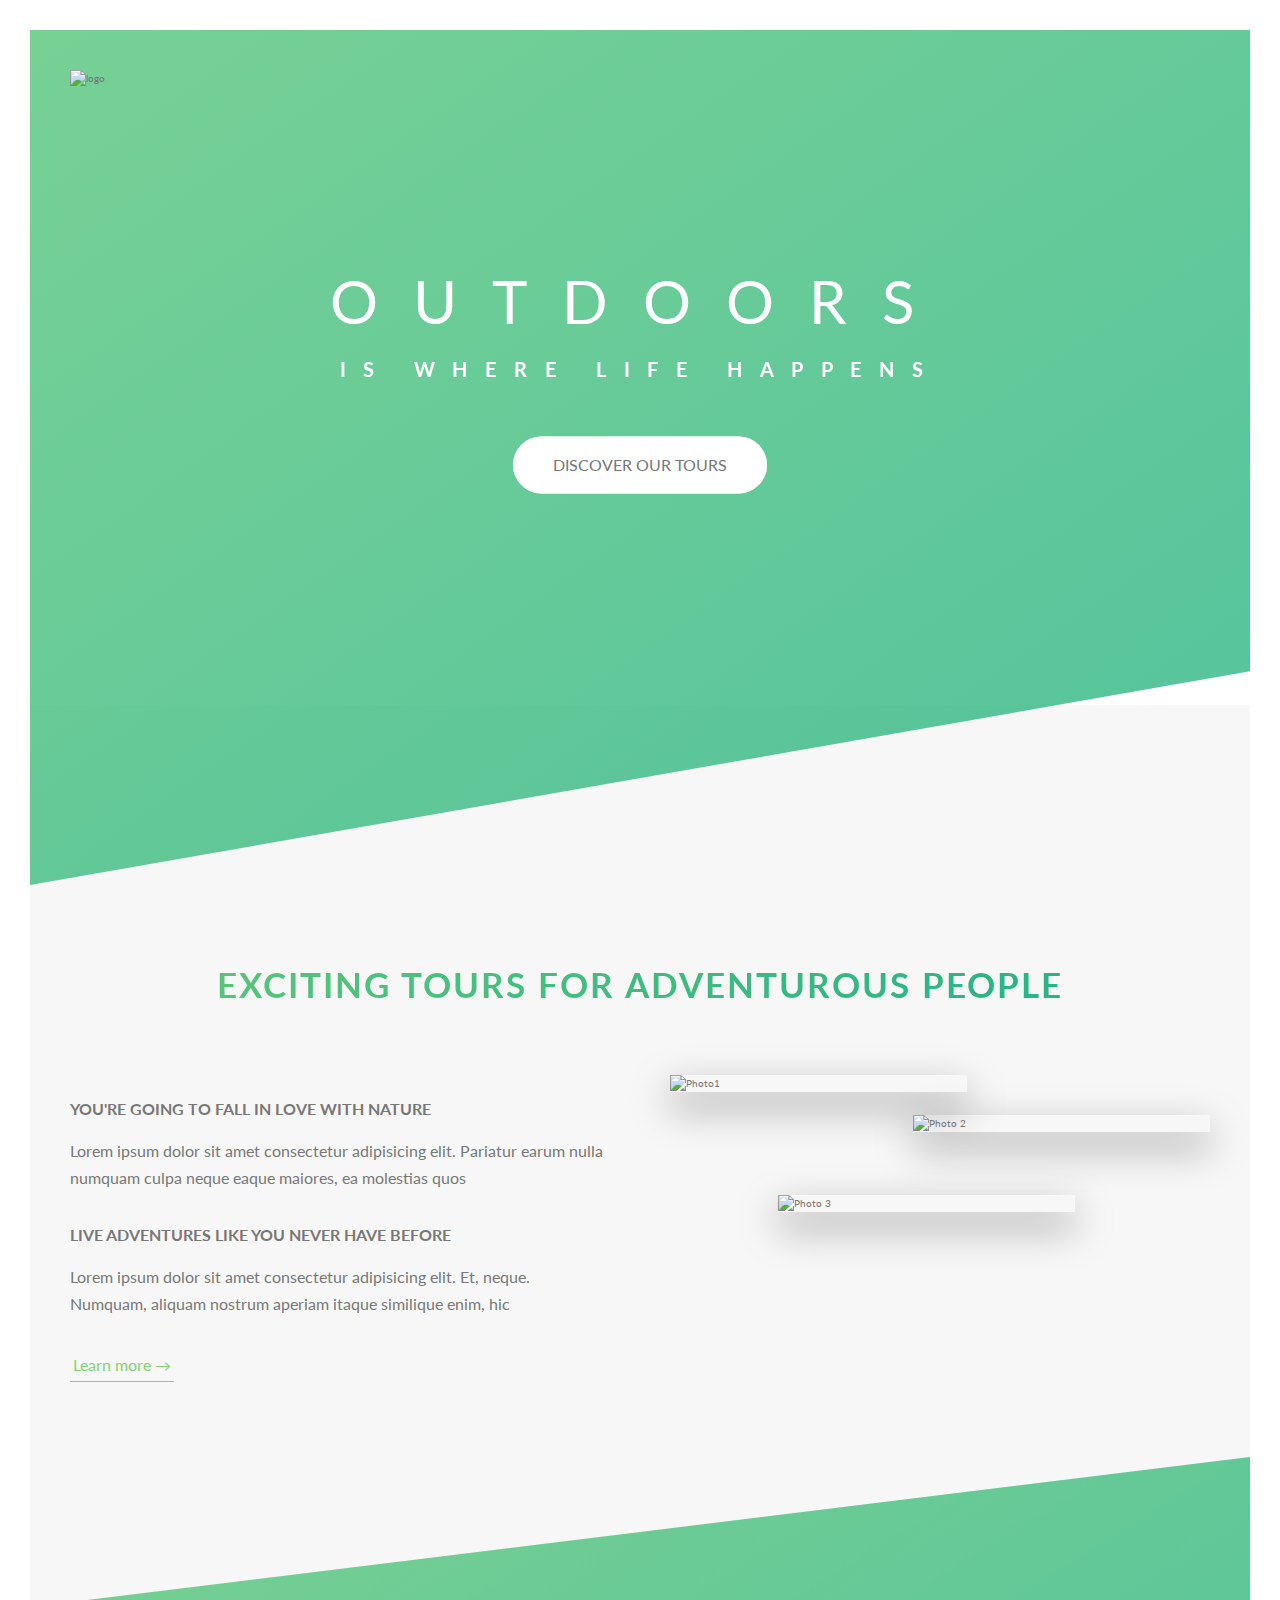
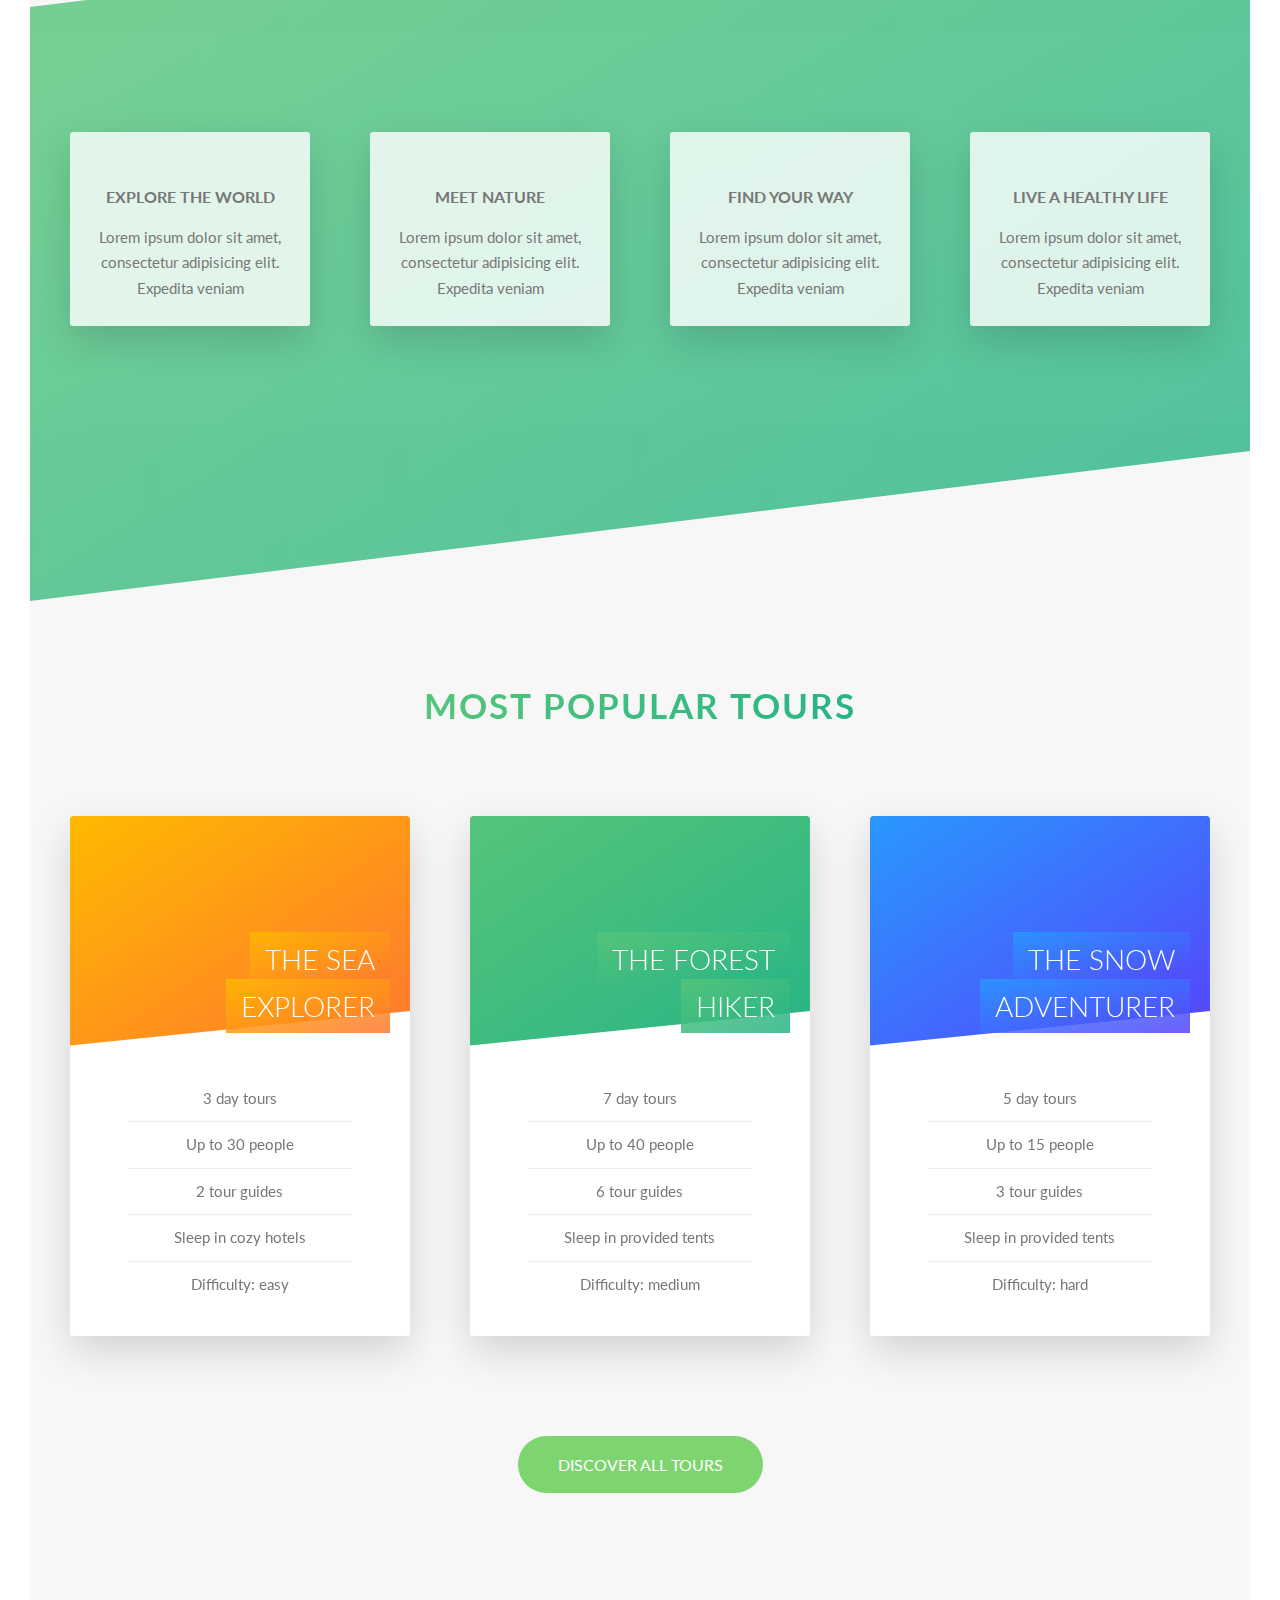
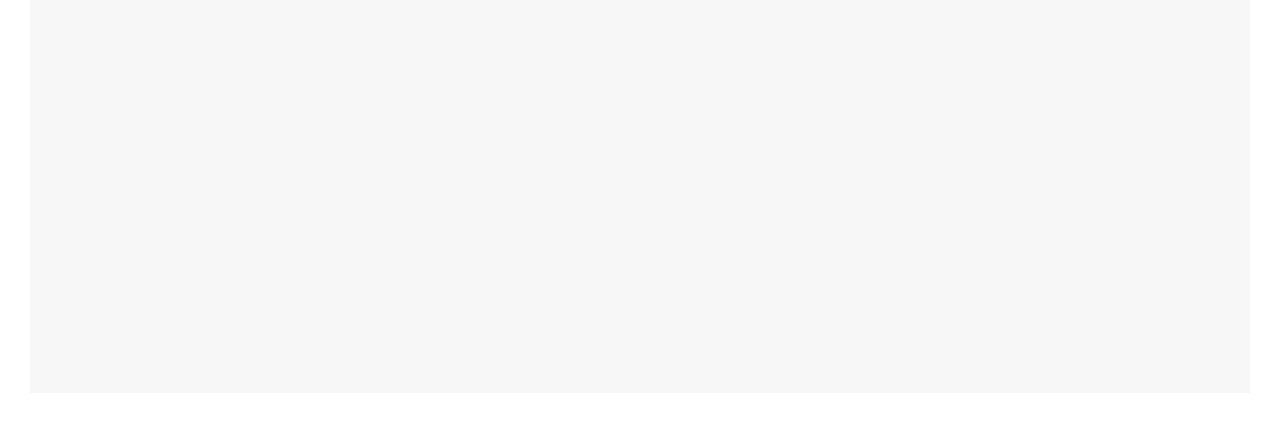
==== index.html @ 170e20d1 "more codes" ====
<!DOCTYPE html>
<html lang="en">

  <head>
    <meta charset="UTF-8" />
    <meta name="viewport" content="width=device-width, initial-scale=1.0" />

    <link href="https://fonts.googleapis.com/css?family=Lato:100,300,400,700,900" rel="stylesheet" />

    <link rel="stylesheet" href="./assets/icon-font-styles.css">
    <link rel="stylesheet" href="./assets/sass/main.css" />
    <link rel="shortcut icon" type="image/png" href="img/favicon.png" />

    <title>Natours | Exciting tours for adventurous people</title>
  </head>

  <body>
    <header class="header">
      <div class="header__logo-box">
        <img src="./assets/images/logo-white.png" alt="logo" class="header__logo" />
      </div>
      <div class="header__text-box">
        <h1 class="heading-primary">
          <span class="heading-primary--main">Outdoors</span>
          <span class="heading-primary--sub">is Where Life happens</span>
        </h1>

        <a href="#" class="btn btn--white btn--animated">Discover our tours</a>
      </div>
    </header>

    <main>
      <section class="section-about">
        <div class="u-center-text u-margin-bottom-big">
          <h2 class="heading-secondary">
            Exciting tours for adventurous people
          </h2>
        </div>

        <div class="row">
          <div class="col-1-of-2">
            <h3 class="heading-tertiary u-margin-bottom-small">
              You're going to fall in love with nature
            </h3>
            <p class="paragraph">
              Lorem ipsum dolor sit amet consectetur adipisicing elit. Pariatur
              earum nulla numquam culpa neque eaque maiores, ea molestias quos
            </p>
            <h3 class="heading-tertiary u-margin-bottom-small">
              Live adventures like you never have before
            </h3>
            <p class="paragraph">
              Lorem ipsum dolor sit amet consectetur adipisicing elit. Et,
              neque. Numquam, aliquam nostrum aperiam itaque similique enim, hic
            </p>

            <a href="#" class="btn-text">Learn more &rarr;</a>
          </div>
          <div class="col-1-of-2">
            <div class="composition">
              <img src="./assets/images/nat-1.jpg" alt="Photo1" class="composition__photo composition__photo--p1" /><img
                src="./assets/images/nat-2.jpg" alt="Photo 2" class="composition__photo composition__photo--p2" /><img
                src="./assets/images/nat-3.jpg" alt="Photo 3" class="composition__photo composition__photo--p3" />
            </div>
          </div>
        </div>
      </section>

      <section class="section-features">
        <div class="row">
          <div class="col-1-of-4">
            <div class="feature__box">
              <i class="feature__box--icon icon-basic-world"></i>
              <h3 class="heading-tertiary u-margin-bottom-small">Explore the world</h3>
              <p class="feature__box--text">Lorem ipsum dolor sit amet, consectetur adipisicing elit. Expedita veniam
              </p>
            </div>
          </div>

          <div class="col-1-of-4">
            <div class="feature__box">
              <i class="feature__box--icon icon-basic-compass"></i>
              <h3 class="heading-tertiary u-margin-bottom-small">Meet Nature</h3>
              <p class="feature__box--text">Lorem ipsum dolor sit amet, consectetur adipisicing elit. Expedita veniam
              </p>
            </div>
          </div>

          <div class="col-1-of-4">
            <div class="feature__box">
              <i class="feature__box--icon icon-basic-map"></i>
              <h3 class="heading-tertiary u-margin-bottom-small">Find your way</h3>
              <p class="feature__box--text">Lorem ipsum dolor sit amet, consectetur adipisicing elit. Expedita veniam
              </p>
            </div>
          </div>

          <div class="col-1-of-4">
            <div class="feature__box">
              <i class="feature__box--icon icon-basic-heart"></i>
              <h3 class="heading-tertiary u-margin-bottom-small">Live a healthy Life</h3>
              <p class="feature__box--text">Lorem ipsum dolor sit amet, consectetur adipisicing elit. Expedita veniam
              </p>
            </div>
          </div>
        </div>
      </section>

      <section class="section-tours">
        <div class="u-center-text u-margin-bottom-big">
          <h2 class="heading-secondary">
            Most popular tours
          </h2>
        </div>

        <div class="row">
          <div class="col-1-of-3">
            <div class="card">
              <div class="card_side card_side--front">
                <div class="card__picture card__picture--1">
                  &nbsp;
                </div>
                <h4 class="card__heading">
                  <span class="card__heading-span card__heading-span--1">The sea Explorer</span>
                </h4>
                <div class="card__details">
                  <ul>
                    <li>3 day tours</li>
                    <li>Up to 30 people</li>
                    <li>2 tour guides</li>
                    <li>Sleep in cozy hotels</li>
                    <li>Difficulty: easy</li>
                  </ul>
                </div>
              </div>
              <div class="card_side card_side--back card_side--back-1">
                <div class="card__cta">
                  <div class="card__price-box">
                    <p class="card__price-only">Only</p>
                    <p class="card__price-value">$297</p>
                  </div>
                  <a href="#" class="btn btn--white">Book now!</a>
                </div>
              </div>
            </div>
          </div>
          <div class="col-1-of-3">
            <div class="card">
              <div class="card_side card_side--front">
                <div class="card__picture card__picture--2">
                  &nbsp;
                </div>
                <h4 class="card__heading">
                  <span class="card__heading-span card__heading-span--2">The forest hiker</span>
                </h4>
                <div class="card__details">
                  <ul>
                    <li>7 day tours</li>
                    <li>Up to 40 people</li>
                    <li>6 tour guides</li>
                    <li>Sleep in provided tents</li>
                    <li>Difficulty: medium</li>
                  </ul>
                </div>
              </div>
              <div class="card_side card_side--back card_side--back-2">
                <div class="card__cta">
                  <div class="card__price-box">
                    <p class="card__price-only">Only</p>
                    <p class="card__price-value">$497</p>
                  </div>
                  <a href="#" class="btn btn--white">Book now!</a>
                </div>
              </div>
            </div>
          </div>
          <div class="col-1-of-3">
            <div class="card">
              <div class="card_side card_side--front">
                <div class="card__picture card__picture--3">
                  &nbsp;
                </div>
                <h4 class="card__heading">
                  <span class="card__heading-span card__heading-span--3">The snow adventurer</span>
                </h4>
                <div class="card__details">
                  <ul>
                    <li>5 day tours</li>
                    <li>Up to 15 people</li>
                    <li>3 tour guides</li>
                    <li>Sleep in provided tents</li>
                    <li>Difficulty: hard</li>
                  </ul>
                </div>
              </div>
              <div class="card_side card_side--back card_side--back-3">
                <div class="card__cta">
                  <div class="card__price-box">
                    <p class="card__price-only">Only</p>
                    <p class="card__price-value">$897</p>
                  </div>
                  <a href="#" class="btn btn--white">Book now!</a>
                </div>
              </div>
            </div>
          </div>
        </div>

        <div class="u-center-text u-margin-top-huge">
          <a href="#" class="btn btn--green">Discover all tours</a>
        </div>
      </section>
    </main>
    <!-- 
        <section class="grid-test">
            <div class="row">
                <div class="col-1-of-2">
                    Col 1 of 2
                </div>
                <div class="col-1-of-2">
                Col 1 of 2
                </div>
            </div>

            <div class="row">
                <div class="col-1-of-3">
                    Col 1 of 3
                </div>
                <div class="col-1-of-3">
                    Col 1 of 3
                </div>
                <div class="col-1-of-3">
                    Col 1 of 3
                </div>
            </div>

            <div class="row">
                <div class="col-1-of-3">
                    Col 1 of 3
                </div>
                <div class="col-2-of-3">
                    col 2 of 3
                </div>
            </div>

            <div class="row">
                <div class="col-1-of-4">
                    Col 1 of 4
                </div>
                <div class="col-1-of-4">
                    Col 1 of 4
                </div>
                <div class="col-1-of-4">
                    Col 1 of 4
                </div>
                <div class="col-1-of-4">
                    Col 1 of 4
                </div>
            </div>

            <div class="row">
                <div class="col-1-of-4">
                    Col 1 of 4
                </div>
                <div class="col-1-of-4">
                    Col 1 of 4
                </div>
                <div class="col-2-of-4">
                    Col 2 of 4
                </div>
            </div>

            <div class="row">
                <div class="col-1-of-4">
                    Col 1 of 4
                </div>

                <div class="col-3-of-4">
                    Col 3 of 4
                </div>
            </div>

        </section> -->
  </body>

</html>
---- assets/sass/main.css ----
@-webkit-keyframes moveInLeft {
  0% {
    opacity: 0;
    transform: translateX(-10rem);
  }
  80% {
    transform: translateX(1rem);
  }
  100% {
    opacity: 1;
    transform: translate(0);
  }
}
@keyframes moveInLeft {
  0% {
    opacity: 0;
    transform: translateX(-10rem);
  }
  80% {
    transform: translateX(1rem);
  }
  100% {
    opacity: 1;
    transform: translate(0);
  }
}
@-webkit-keyframes moveInRight {
  0% {
    opacity: 0;
    transform: translateX(10rem);
  }
  80% {
    transform: translateX(-1rem);
  }
  100% {
    opacity: 0;
    transform: translate(10rem);
  }
}
@keyframes moveInRight {
  0% {
    opacity: 0;
    transform: translateX(10rem);
  }
  80% {
    transform: translateX(-1rem);
  }
  100% {
    opacity: 0;
    transform: translate(10rem);
  }
}
@-webkit-keyframes moveInBottom {
  0% {
    opacity: 0;
    transform: translateY(3rem);
  }
  100% {
    opacity: 1;
    transform: translate(0);
  }
}
@keyframes moveInBottom {
  0% {
    opacity: 0;
    transform: translateY(3rem);
  }
  100% {
    opacity: 1;
    transform: translate(0);
  }
}
*,
*::after,
*::before {
  margin: 0;
  padding: 0;
  box-sizing: inherit;
}

html {
  font-size: 62.5%;
}

body {
  box-sizing: border-box;
}

body {
  font-family: "lato", sans-serif;
  font-weight: 400;
  line-height: 1.7;
  color: #777;
  padding: 3rem;
}

.heading-primary {
  color: #fff;
  text-transform: uppercase;
  -webkit-backface-visibility: hidden;
          backface-visibility: hidden;
  margin-bottom: 5rem;
}
.heading-primary--main {
  display: block;
  font-size: 6rem;
  font-weight: 400;
  letter-spacing: 3.5rem;
  -webkit-animation: moveInLeft 1s ease-out;
          animation: moveInLeft 1s ease-out;
}
.heading-primary--sub {
  display: block;
  font-size: 2rem;
  font-weight: 700;
  letter-spacing: 1.74rem;
  -webkit-animation: moveInRight 1s ease-out;
          animation: moveInRight 1s ease-out;
}

.heading-secondary {
  font-size: 3.5rem;
  text-transform: uppercase;
  font-weight: 700;
  background-image: linear-gradient(to right, #55c57a, #28b485);
  display: inline-block;
  -webkit-background-clip: text;
          background-clip: text;
  color: transparent;
  transition: all 0.2s;
  letter-spacing: 0.2rem;
}
.heading-secondary:hover {
  transform: skew(15deg, 2deg) scale(1.1);
  text-shadow: 0.5rem 1rem 2rem rgba(0, 0, 0, 0.2);
}

.heading-tertiary {
  font-size: 1.6rem;
  font-weight: 700;
  text-transform: uppercase;
}

.paragraph {
  font-size: 1.6rem;
}
.paragraph:not(:last-child) {
  margin-bottom: 3rem;
}

.u-center-text {
  text-align: center;
}

.u-margin-bottom-big {
  margin-bottom: 8rem;
}

.u-margin-bottom-medium {
  margin-bottom: 4rem;
}

.u-margin-bottom-small {
  margin-bottom: 1.5rem;
}

.u-margin-top-big {
  margin-top: 8rem;
}

.u-margin-top-huge {
  margin-top: 10rem;
}

.btn:link, .btn:visited {
  text-transform: uppercase;
  text-decoration: none;
  padding: 1.5rem 4rem;
  display: inline-block;
  border-radius: 10rem;
  transition: all 0.2s;
  position: relative;
  font-size: 1.6rem;
}
.btn:hover {
  transform: translateY(-0.3rem);
  box-shadow: 0 1rem 2rem rgba(0, 0, 0, 0.2);
}
.btn:hover::after {
  transform: scale(1.2);
  opacity: 0;
}
.btn:active {
  transform: translateY(-1px);
  box-shadow: 0 0.5rem 1rem rgba(0, 0, 0, 0.2);
}
.btn--white {
  background-color: #fff;
  color: #777;
}
.btn--white::after {
  background-color: #fff;
}
.btn--green {
  background-color: #7ed56f;
  color: #fff;
}
.btn--green::after {
  background-color: #7ed56f;
}
.btn::after {
  content: "";
  display: inline-block;
  height: 100%;
  width: 100%;
  border-radius: 10rem;
  position: absolute;
  top: 0;
  left: 0;
  z-index: -1;
  transition: all 0.4s;
}
.btn--animated {
  -webkit-animation: moveInBottom 0.5s ease-out 0.75s;
          animation: moveInBottom 0.5s ease-out 0.75s;
  -webkit-animation-fill-mode: backwards;
          animation-fill-mode: backwards;
}

.btn-text:link, .btn-text:visited {
  color: #7ed56f;
  display: inline-block;
  text-decoration: none;
  border-bottom: 1px solid #7ed56f;
  padding: 0.3rem;
  font-size: 1.6rem;
}
.btn-text:hover {
  background-color: #7ed56f;
  color: #fff;
  box-shadow: 0 1rem 2rem rgba(0, 0, 0, 0.15);
  transform: translateY(-2px);
}
.btn-text:active {
  box-shadow: 0 0.5rem 1rem rgba(0, 0, 0, 0.15);
  transform: translateY(0);
}

.composition {
  position: relative;
}
.composition__photo {
  width: 55%;
  box-shadow: 0 1.5rem 4rem rgba(0, 0, 0, 0.4);
  position: absolute;
  transition: all 0.2s;
  outline-offset: 1rem;
}
.composition__photo--p1 {
  left: 0;
  top: -2rem;
}
.composition__photo--p2 {
  right: 0;
  top: 2rem;
}
.composition__photo--p3 {
  left: 20%;
  top: 10rem;
}
.composition__photo:hover {
  outline: 1rem solid #7ed56f;
  transform: scale(1.05) translateY(-3rem);
  box-shadow: 0 2.5rem 4rem rgba(0, 0, 0, 0.5);
  z-index: 20;
}
.composition:hover .composition__photo:not(:hover) {
  transform: scale(0.95);
}

.feature__box {
  background-color: rgba(255, 255, 255, 0.8);
  font-size: 1.5rem;
  padding: 2.5rem;
  text-align: center;
  border-radius: 3px;
  box-shadow: 0 1.5rem 4rem rgba(0, 0, 0, 0.15);
  transition: transform 0.3s;
}
.feature__box--icon {
  font-size: 6rem;
  margin-bottom: 0.5rem;
  background-image: linear-gradient(to right, #55c57a, #28b485);
  display: inline-block;
  -webkit-background-clip: text;
          background-clip: text;
  color: transparent;
}
.feature__box:hover {
  transform: translateY(-1.5rem) scale(1.03);
}

.card {
  perspective: 150rem;
  position: relative;
  height: 52rem;
}
.card_side {
  height: 52rem;
  transition: all 0.8s ease;
  position: absolute;
  top: 0;
  left: 0;
  width: 100%;
  -webkit-backface-visibility: hidden;
          backface-visibility: hidden;
  border-radius: 3px;
  box-shadow: 0 1.5rem 4rem rgba(0, 0, 0, 0.15);
  overflow: hidden;
}
.card_side--front {
  background-color: #fff;
}
.card_side--back {
  transform: rotateY(180deg);
}
.card_side--back-1 {
  background-image: linear-gradient(to right bottom, #ffb900, #ff7730);
}
.card_side--back-2 {
  background-image: linear-gradient(to right bottom, #55c57a, #28b485);
}
.card_side--back-3 {
  background-image: linear-gradient(to right bottom, #2998ff, #5643fa);
}
.card:hover .card_side--front {
  transform: rotateY(-180deg);
}
.card:hover .card_side--back {
  transform: rotateY(0);
}
.card__picture {
  background-size: cover;
  height: 23rem;
  background-blend-mode: screen;
  -webkit-clip-path: polygon(0 0, 100% 0, 100% 85%, 0 100%);
          clip-path: polygon(0 0, 100% 0, 100% 85%, 0 100%);
  border-top-left-radius: 3px;
  border-top-right-radius: 3px;
}
.card__picture--1 {
  background-image: linear-gradient(to right bottom, #ffb900, #ff7730), url(../images/nat-5.jpg);
}
.card__picture--2 {
  background-image: linear-gradient(to right bottom, #55c57a, #28b485), url(../images/nat-6.jpg);
}
.card__picture--3 {
  background-image: linear-gradient(to right bottom, #2998ff, #5643fa), url(../images/nat-7.jpg);
}
.card__heading {
  font-size: 2.8rem;
  font-weight: 300;
  text-transform: uppercase;
  text-align: right;
  color: #fff;
  position: absolute;
  top: 12rem;
  right: 2rem;
  width: 75%;
}
.card__heading-span {
  padding: 1rem 1.5rem;
  -webkit-box-decoration-break: clone;
          box-decoration-break: clone;
}
.card__heading-span--1 {
  background-image: linear-gradient(to right bottom, rgba(255, 185, 0, 0.85), rgba(255, 119, 48, 0.85));
}
.card__heading-span--2 {
  background-image: linear-gradient(to right bottom, rgba(85, 197, 122, 0.85), rgba(40, 180, 133, 0.85));
}
.card__heading-span--3 {
  background-image: linear-gradient(to right bottom, rgba(41, 152, 255, 0.85), rgba(86, 67, 250, 0.85));
}
.card__details {
  padding: 3rem;
}
.card__details ul {
  list-style: none;
  width: 80%;
  margin: 0 auto;
}
.card__details ul li {
  text-align: center;
  font-size: 1.5rem;
  padding: 1rem;
}
.card__details ul li:not(:last-child) {
  border-bottom: 1px solid #eee;
}
.card__cta {
  position: absolute;
  top: 50%;
  left: 50%;
  transform: translate(-50%, -50%);
  width: 90%;
  text-align: center;
}
.card__price-box {
  text-align: center;
  margin-bottom: 8rem;
  color: #fff;
}
.card__price-only {
  font-size: 1.4rem;
  text-transform: uppercase;
}
.card__price-value {
  font-size: 6rem;
  font-weight: 100;
}

.header {
  height: 95vh;
  background-image: linear-gradient(to right bottom, rgba(85, 197, 122, 0.8), rgba(40, 180, 133, 0.8)), url(../images/hero.jpg);
  background-size: cover;
  background-position: top;
  position: relative;
  -webkit-clip-path: polygon(0 0, 100% 0, 100% 75%, 0 100%);
          clip-path: polygon(0 0, 100% 0, 100% 75%, 0 100%);
}
.header__logo-box {
  position: absolute;
  top: 4rem;
  left: 4rem;
}
.header__logo {
  height: 3.5rem;
}
.header__text-box {
  position: absolute;
  top: 40%;
  left: 50%;
  transform: translate(-50%, -50%);
  text-align: center;
}

.row {
  max-width: 114rem;
  margin: 0 auto;
}
.row:not(:last-child) {
  margin-bottom: 8rem;
}
.row::after {
  content: "";
  display: table;
  clear: both;
}
.row [class^=col-] {
  float: left;
}
.row [class^=col-]:not(:last-child) {
  margin-right: 6rem;
}
.row .col-1-of-2 {
  width: calc((100% - 6rem) / 2);
}
.row .col-1-of-3 {
  width: calc((100% - 2 * 6rem) / 3);
}
.row .col-2-of-3 {
  width: calc(2 * ((100% - 2 * 6rem) / 3) + 6rem);
}
.row .col-1-of-4 {
  width: calc((100% - 3 * 6rem) / 4);
}
.row .col-2-of-4 {
  width: calc(2 * ((100% - 3 * 6rem) / 4) + 6rem);
}
.row .col-3-of-4 {
  width: calc(3 * ((100% - 3 * 6rem) / 4) + 2 * 6rem);
}

.section-about {
  background-color: #f7f7f7;
  padding: 25rem 0;
  margin-top: -20vh;
}

.section-features {
  padding: 20rem 0;
  background-image: linear-gradient(to right bottom, rgba(85, 197, 122, 0.8), rgba(40, 180, 133, 0.8)), url(../images/nat-4.jpg);
  background-size: cover;
  transform: skewY(-7deg);
  margin-top: -10rem;
}
.section-features > * {
  transform: skewY(7deg);
}

.section-tours {
  background-color: #f7f7f7;
  padding: 25rem 0 50rem 0;
  margin-top: -10rem;
}/*# sourceMappingURL=main.css.map */
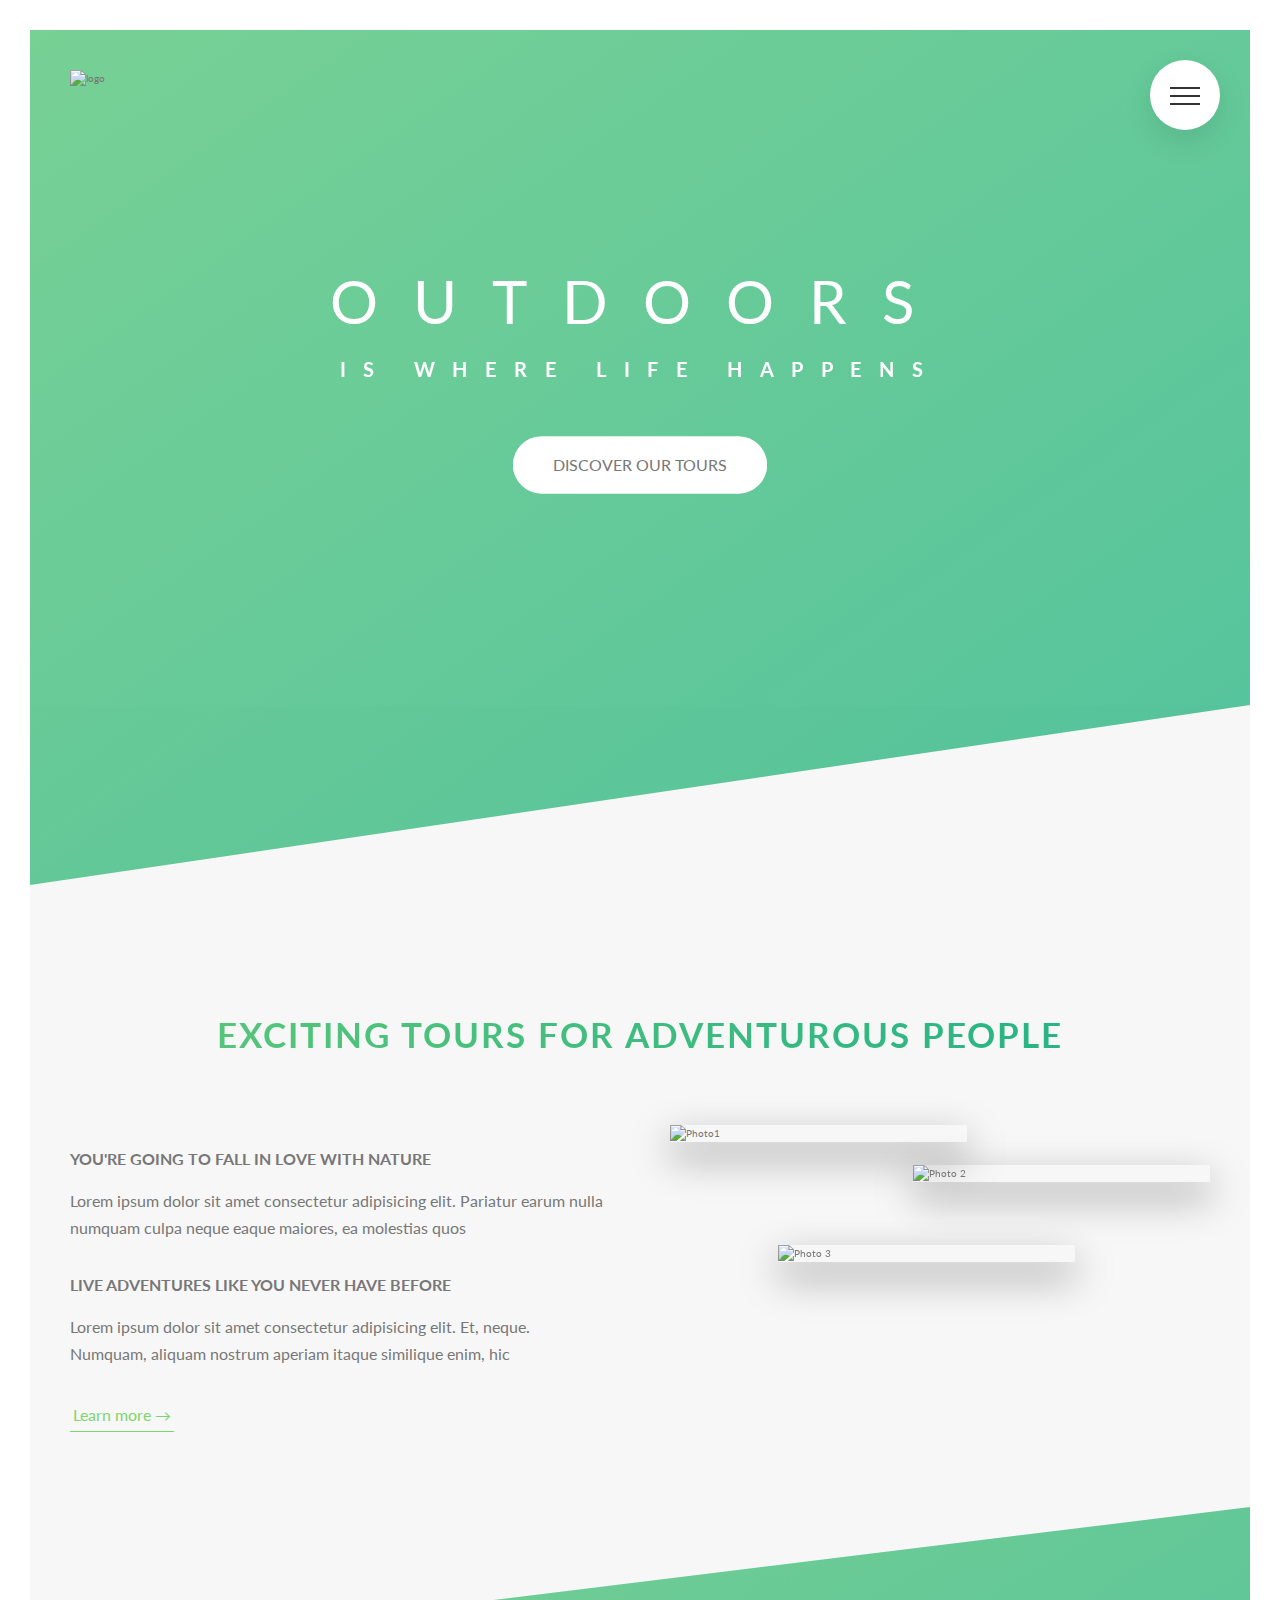
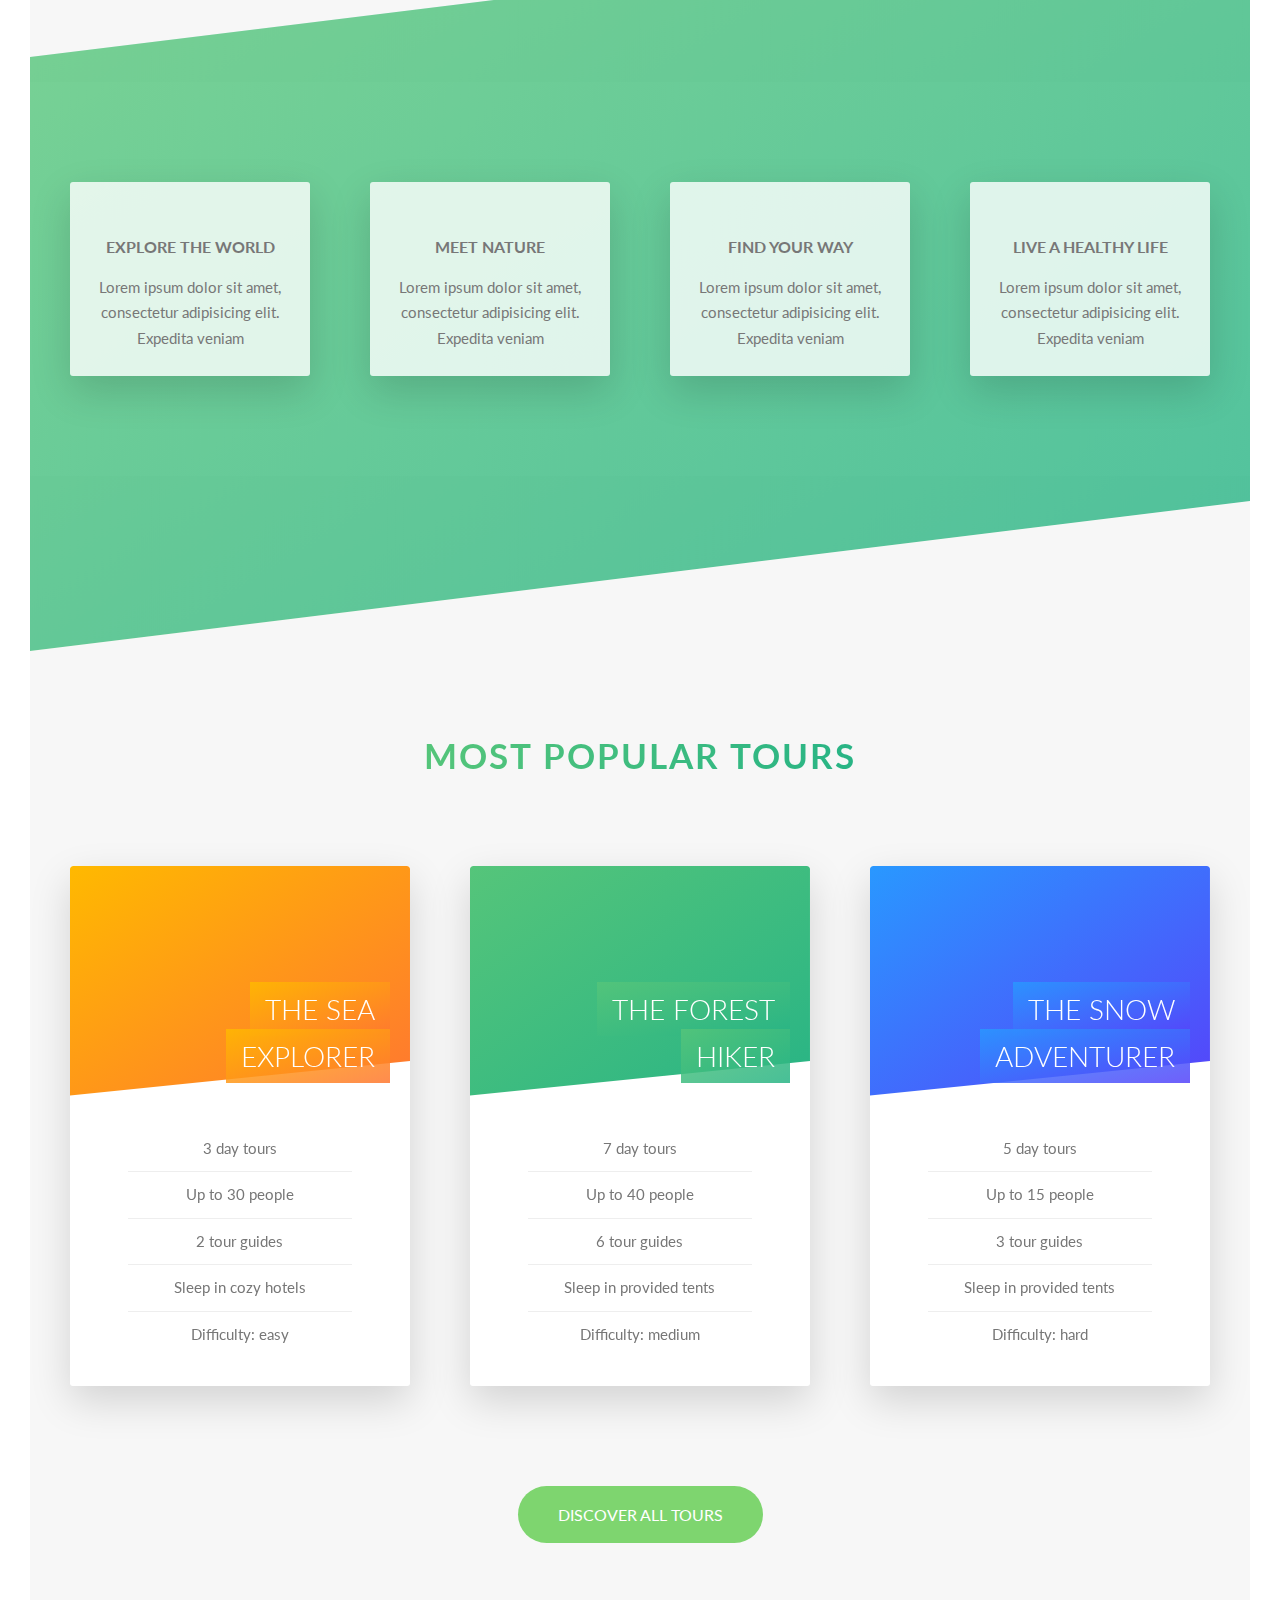
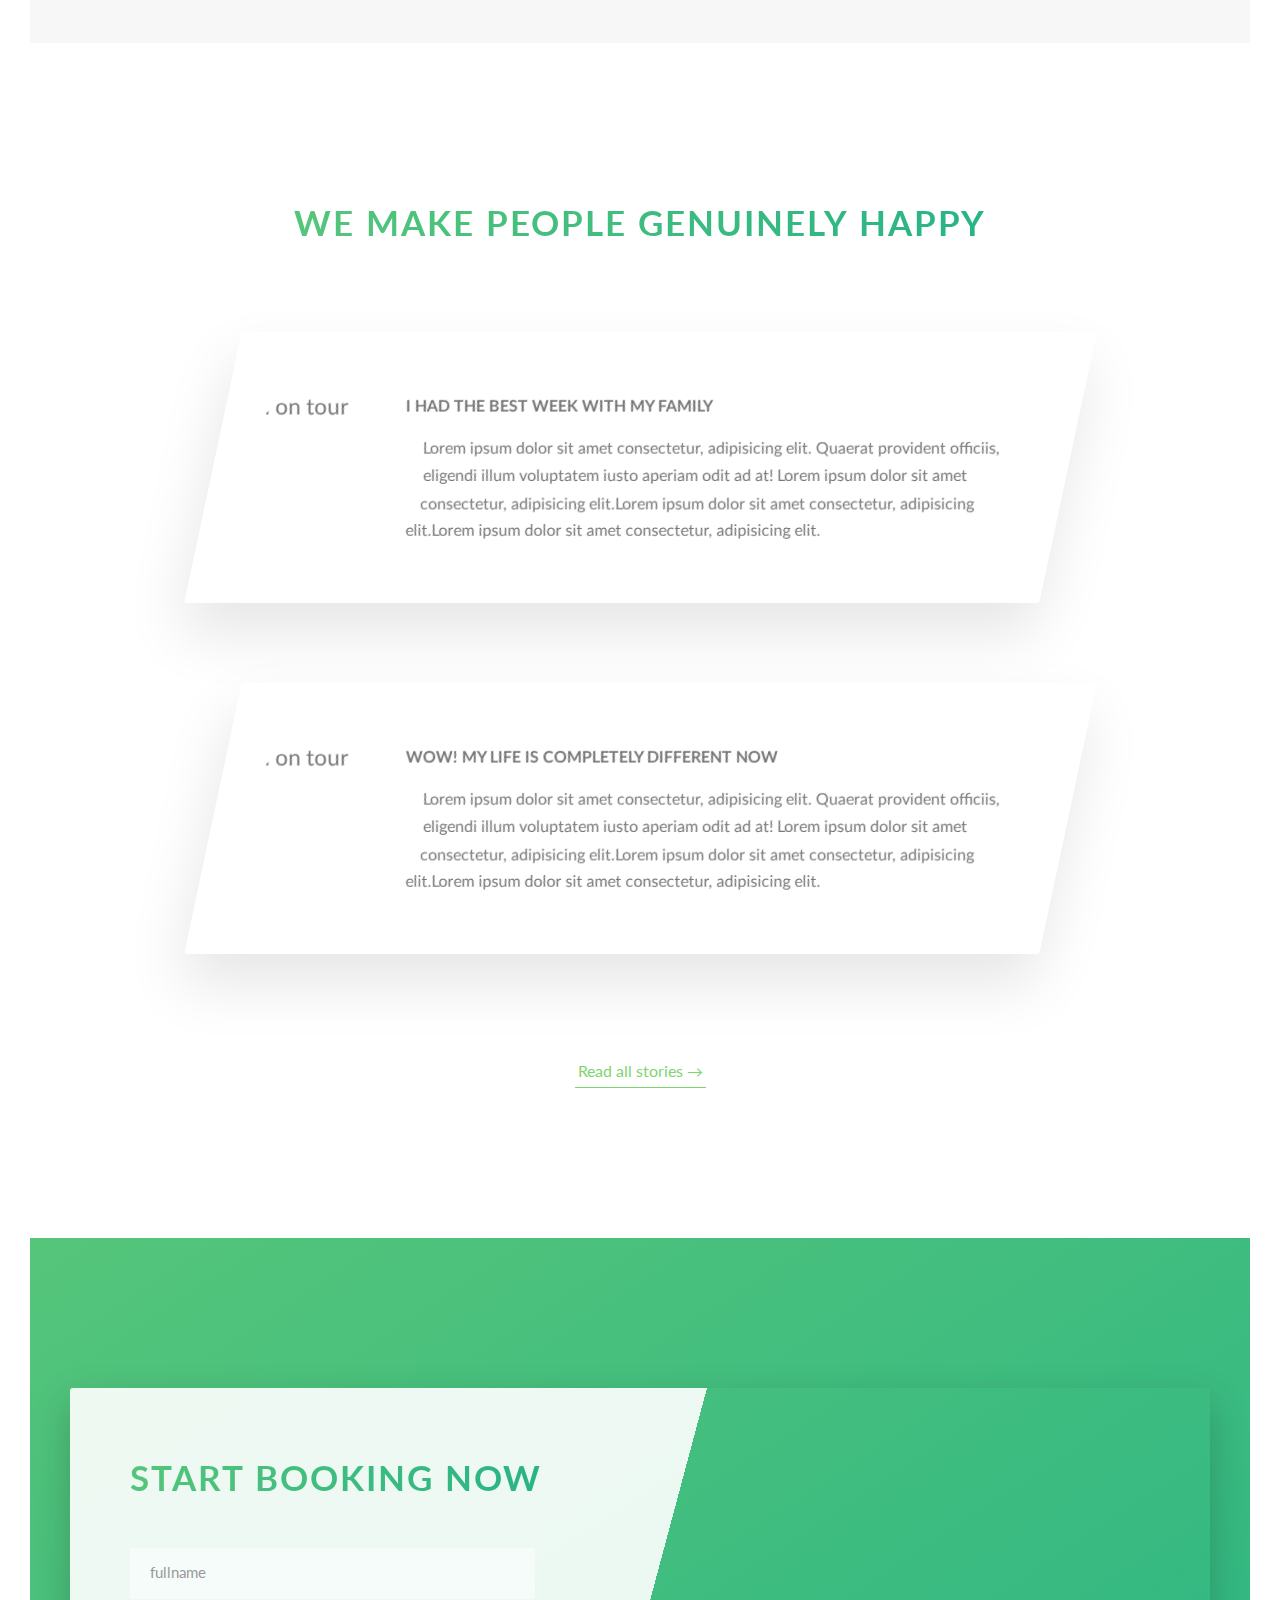
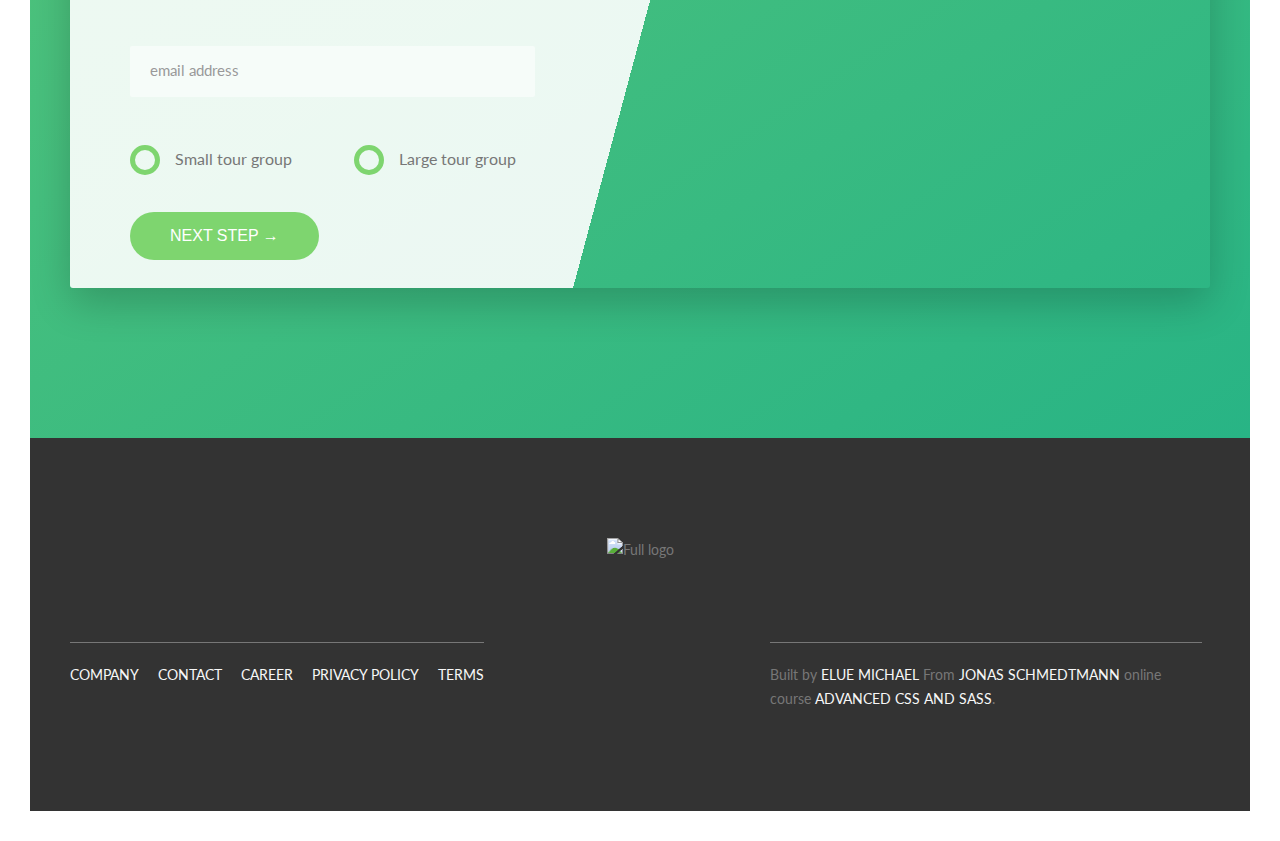
==== commit c2301eb3: "query" ====
--- a/index.html
+++ b/index.html
@@ -15,6 +15,25 @@
   </head>
 
   <body>
+    <div class="navigation">
+      <input type="checkbox" class="navigation__checkbox" id="navi-toggle" />
+      <label for="navi-toggle" class="navigation__btn">
+        <span class="navigation__icon">&nbsp;</span>
+      </label>
+
+      <div class="navigation__bg">&nbsp;</div>
+
+      <nav class="navigation__nav">
+        <ul class="navigation__list">
+          <li class="navigation__item"><a href="#" class="navigation__link"><span>01</span>About Natours</a></li>
+          <li class="navigation__item"><a href="#" class="navigation__link"><span>02</span>Your benefits</a></li>
+          <li class="navigation__item"><a href="#" class="navigation__link"><span>03</span>Popular tours</a></li>
+          <li class="navigation__item"><a href="#" class="navigation__link"><span>04</span>Stories</a></li>
+          <li class="navigation__item"><a href="#" class="navigation__link"><span>05</span>Book Now</a></li>
+        </ul>
+      </nav>
+    </div>
+
     <header class="header">
       <div class="header__logo-box">
         <img src="./assets/images/logo-white.png" alt="logo" class="header__logo" />
@@ -32,7 +51,7 @@
     <main>
       <section class="section-about">
         <div class="u-center-text u-margin-bottom-big">
-          <h2 class="heading-secondary">
+          <h2 class="heading-secondary u-margin-top-medium">
             Exciting tours for adventurous people
           </h2>
         </div>
@@ -139,7 +158,7 @@
                     <p class="card__price-only">Only</p>
                     <p class="card__price-value">$297</p>
                   </div>
-                  <a href="#" class="btn btn--white">Book now!</a>
+                  <a href="#popup" class="btn btn--white">Book now!</a>
                 </div>
               </div>
             </div>
@@ -169,7 +188,7 @@
                     <p class="card__price-only">Only</p>
                     <p class="card__price-value">$497</p>
                   </div>
-                  <a href="#" class="btn btn--white">Book now!</a>
+                  <a href="#popup" class="btn btn--white">Book now!</a>
                 </div>
               </div>
             </div>
@@ -199,7 +218,7 @@
                     <p class="card__price-only">Only</p>
                     <p class="card__price-value">$897</p>
                   </div>
-                  <a href="#" class="btn btn--white">Book now!</a>
+                  <a href="#popup" class="btn btn--white">Book now!</a>
                 </div>
               </div>
             </div>
@@ -210,7 +229,156 @@
           <a href="#" class="btn btn--green">Discover all tours</a>
         </div>
       </section>
+
+      <section class="section-stories">
+        <div class="bg-video">
+          <video class="bg-video__content" autoplay muted loop>
+            <source src="./assets/videos/video.mp4" type="video/mp4">
+            <source src="./assets/videos/video.webm" type="video/webm">
+            Your browser is not supported!
+          </video>
+        </div>
+        <div class="u-center-text u-margin-bottom-big">
+          <h2 class="heading-secondary">
+            We make people genuinely happy
+          </h2>
+        </div>
+
+        <div class="row">
+          <div class="story">
+            <figure class="story__shape">
+              <img src="./assets/images/nat-8.jpg" alt="Person on tour" class="story__img" />
+              <figcaption class="story__caption">Mary Smith</figcaption>
+            </figure>
+            <div class="story__text">
+              <h3 class="heading-tertiary u-margin-bottom-small">I had the best week with my family</h3>
+              <p> Lorem ipsum dolor sit amet consectetur, adipisicing elit. Quaerat provident officiis, eligendi illum
+                voluptatem iusto aperiam odit ad at! Lorem ipsum dolor sit amet consectetur, adipisicing elit.Lorem
+                ipsum dolor sit amet consectetur, adipisicing elit.Lorem ipsum dolor sit amet consectetur, adipisicing
+                elit.
+              </p>
+            </div>
+          </div>
+        </div>
+
+        <div class="row">
+          <div class="story">
+            <figure class="story__shape">
+              <img src="./assets/images/nat-9.jpg" alt="Person on tour" class="story__img" />
+              <figcaption class="story__caption">Jack Wilson</figcaption>
+            </figure>
+            <div class="story__text">
+              <h3 class="heading-tertiary u-margin-bottom-small">Wow! my life is completely different now</h3>
+              <p> Lorem ipsum dolor sit amet consectetur, adipisicing elit. Quaerat provident officiis, eligendi illum
+                voluptatem iusto aperiam odit ad at! Lorem ipsum dolor sit amet consectetur, adipisicing elit.Lorem
+                ipsum dolor sit amet consectetur, adipisicing elit.Lorem ipsum dolor sit amet consectetur, adipisicing
+                elit.
+              </p>
+            </div>
+          </div>
+        </div>
+
+        <div class="u-center-text u-margin-top-huge">
+          <a href="#" class="btn-text">Read all stories &rarr;</a>
+        </div>
+      </section>
+
+      <section class="section-book">
+        <div class="row">
+          <div class="book">
+            <div class="book__form">
+              <form action="#" class="form">
+                <div class="u-margin-bottom-medium">
+                  <h2 class="heading-secondary">
+                    Start booking now
+                  </h2>
+                </div>
+                <div class="form__group">
+                  <input type="text" class="form__input" placeholder="fullname" id="name" required>
+                  <label for="name" class="form__label">Full Name</label>
+                </div>
+
+                <div class="form__group">
+                  <input type="email" class="form__input" placeholder="email address" id="email" required>
+                  <label for="email" class="form__label">Email Address</label>
+                </div>
+
+                <div class="form__group u-margin-bottom-medium">
+                  <div class="form__radio-group">
+                    <input type="radio" class="form__radio-input" id="small" name="size">
+                    <label for="small" class="form__radio-label"><span class="form__radio-btn">&nbsp;</span>Small tour
+                      group</label>
+                  </div>
+
+                  <div class="form__radio-group">
+                    <input type="radio" class="form__radio-input" id="large" name="size">
+                    <label for="large" class="form__radio-label"><span class="form__radio-btn">&nbsp;</span>Large tour
+                      group</label>
+                  </div>
+                </div>
+
+                <div class="from__group">
+                  <button type="button" class="btn btn--green">Next step &rarr;</button>
+                </div>
+              </form>
+            </div>
+          </div>
+        </div>
+      </section>
     </main>
+
+    <footer class="footer">
+      <div class="footer__logo-box">
+        <img src="./assets/images/logo-green-2x.png" alt="Full logo" class="footer__logo">
+      </div>
+
+      <div class="row">
+        <div class="col-1-of-2">
+          <div class="footer__navigation">
+            <ul class="footer__list">
+              <li class="footer__item"><a href="#" class="footer__link">Company</a></li>
+              <li class="footer__item"><a href="#" class="footer__link">Contact</a></li>
+              <li class="footer__item"><a href="#" class="footer__link">Career</a></li>
+              <li class="footer__item"><a href="#" class="footer__link">Privacy policy</a></li>
+              <li class="footer__item"><a href="#" class="footer__link">Terms</a></li>
+            </ul>
+          </div>
+        </div>
+
+        <div class="col-1-of-2">
+          <p class="footer__copyright">
+            Built by <a href="https://github.com/MeekyBerry" class="footer__link">Elue Michael</a> From <a
+              href="https://github.com/jonasschmedtmann" class="footer__link">Jonas Schmedtmann</a> online course <a
+              href="https://www.udemy.com/share/101Wkw3@rsQNc-kcZtVI4537tIhkmPIbH1IZwHYbo2145btWISHkxU1DMx44xuwTIswY269GKQ==/"
+              class="footer__link">Advanced CSS and Sass</a>.
+          </p>
+        </div>
+      </div>
+    </footer>
+
+    <div class="popup" id="popup">
+      <div class="popup__content">
+        <div class="popup__left">
+          <img src="./assets/images/nat-8.jpg" alt="Tour Photo" class="popup__img">
+          <img src="./assets/images/nat-9.jpg" alt="Tour Photo" class="popup__img">
+        </div>
+
+        <div class="popup__right">
+          <a href="#section-tours" class="popup__close">&times;</a>
+          <h2 class="heading-secondary u-margin-bottom-small">Start Booking Now</h2>
+          <h3 class="heading-tertiary u-margin-bottom-small">important &ndash; please read these terms before booking
+          </h3>
+          <p class="popup__text">
+            Lorem, ipsum dolor sit amet consectetur adipisicing elit. Natus saepe reiciendis dignissimos maxime? Cum
+            quidem perferendis facilis deleniti, esse ratione, aspernatur porro earum rerum perspiciatis numquam, fugit
+            totam odit dicta! Lorem ipsum dolor sit amet consectetur adipisicing elit. Praesentium eum harum corrupti
+            eaque culpa porro sequi consequuntur laudantium quaerat minus. Animi eaque nam earum. Tempora voluptatibus
+            libero eum qui reiciendis.
+          </p>
+          <a href="#" class="btn btn--green">Book Now</a>
+        </div>
+      </div>
+    </div>
     <!-- 
         <section class="grid-test">
             <div class="row">
--- a/assets/sass/main.css
+++ b/assets/sass/main.css
@@ -81,9 +81,30 @@
 html {
   font-size: 62.5%;
 }
+@media (max-width: 75em) {
+  html {
+    font-size: 56.25%;
+  }
+}
+@media (max-width: 56.25em) {
+  html {
+    font-size: 50%;
+  }
+}
+@media (min-width: 112.5em) {
+  html {
+    font-size: 75%;
+  }
+}
 
 body {
   box-sizing: border-box;
+  padding: 3rem;
+}
+@media (max-width: 56.25em) {
+  body {
+    padding: 0;
+  }
 }
 
 body {
@@ -91,7 +112,6 @@
   font-weight: 400;
   line-height: 1.7;
   color: #777;
-  padding: 3rem;
 }
 
 .heading-primary {
@@ -109,6 +129,12 @@
   -webkit-animation: moveInLeft 1s ease-out;
           animation: moveInLeft 1s ease-out;
 }
+@media (max-width: 56.25em) {
+  .heading-primary--main {
+    letter-spacing: 1rem;
+    font-size: 5rem;
+  }
+}
 .heading-primary--sub {
   display: block;
   font-size: 2rem;
@@ -117,6 +143,11 @@
   -webkit-animation: moveInRight 1s ease-out;
           animation: moveInRight 1s ease-out;
 }
+@media (max-width: 56.25em) {
+  .heading-primary--sub {
+    letter-spacing: 0.5rem;
+  }
+}
 
 .heading-secondary {
   font-size: 3.5rem;
@@ -130,6 +161,16 @@
   transition: all 0.2s;
   letter-spacing: 0.2rem;
 }
+@media (max-width: 56.25em) {
+  .heading-secondary {
+    font-size: 3rem;
+  }
+}
+@media (max-width: 37.5em) {
+  .heading-secondary {
+    font-size: 2.5rem;
+  }
+}
 .heading-secondary:hover {
   transform: skew(15deg, 2deg) scale(1.1);
   text-shadow: 0.5rem 1rem 2rem rgba(0, 0, 0, 0.2);
@@ -149,30 +190,34 @@
 }
 
 .u-center-text {
-  text-align: center;
+  text-align: center !important;
 }
 
 .u-margin-bottom-big {
-  margin-bottom: 8rem;
+  margin-bottom: 8rem !important;
 }
 
 .u-margin-bottom-medium {
-  margin-bottom: 4rem;
+  margin-bottom: 4rem !important;
 }
 
 .u-margin-bottom-small {
-  margin-bottom: 1.5rem;
+  margin-bottom: 1.5rem !important;
 }
 
 .u-margin-top-big {
-  margin-top: 8rem;
+  margin-top: 8rem !important;
+}
+
+.u-margin-top-medium {
+  margin-top: 5rem !important;
 }
 
 .u-margin-top-huge {
-  margin-top: 10rem;
-}
-
-.btn:link, .btn:visited {
+  margin-top: 10rem !important;
+}
+
+.btn, .btn:link, .btn:visited {
   text-transform: uppercase;
   text-decoration: none;
   padding: 1.5rem 4rem;
@@ -181,6 +226,8 @@
   transition: all 0.2s;
   position: relative;
   font-size: 1.6rem;
+  border: none;
+  cursor: pointer;
 }
 .btn:hover {
   transform: translateY(-0.3rem);
@@ -190,7 +237,8 @@
   transform: scale(1.2);
   opacity: 0;
 }
-.btn:active {
+.btn:active, .btn:focus {
+  outline: none;
   transform: translateY(-1px);
   box-shadow: 0 0.5rem 1rem rgba(0, 0, 0, 0.2);
 }
@@ -255,6 +303,7 @@
   position: absolute;
   transition: all 0.2s;
   outline-offset: 1rem;
+  z-index: 999;
 }
 .composition__photo--p1 {
   left: 0;
@@ -420,14 +469,397 @@
   font-weight: 100;
 }
 
+.story {
+  width: 75%;
+  margin: 0 auto;
+  box-shadow: 0 3rem 6rem rgba(0, 0, 0, 0.1);
+  background-color: rgba(255, 255, 255, 0.6);
+  border-radius: 3px;
+  padding: 6rem;
+  font-size: 1.6rem;
+  padding-left: 6rem;
+  transform: skewX(-12deg);
+}
+.story__shape {
+  width: 15rem;
+  height: 15rem;
+  float: left;
+  shape-outside: circle(50% at 50% 50%);
+  -webkit-clip-path: circle(50% at 50% 50%);
+          clip-path: circle(50% at 50% 50%);
+  transform: translateX(-3rem) skewX(12deg);
+  position: relative;
+}
+.story__img {
+  height: 100%;
+  transform: translateX(-4rem) scale(1.4);
+  -webkit-backface-visibility: hidden;
+          backface-visibility: hidden;
+}
+.story__text {
+  transform: skewX(12deg);
+}
+.story__caption {
+  position: absolute;
+  top: 50%;
+  left: 50%;
+  transform: translate(-50%, -50%);
+  text-transform: uppercase;
+  color: #fff;
+  font-size: 1.7rem;
+  text-align: center;
+  opacity: 0;
+  transition: all 0.5s;
+  -webkit-backface-visibility: hidden;
+          backface-visibility: hidden;
+}
+.story:hover .story__caption {
+  opacity: 1;
+  transform: translate(-50%, -50%);
+}
+.story:hover .story__img {
+  transform: translateX(-4rem) scale(1);
+  filter: blur(3px) brightness(80%);
+}
+
+.bg-video {
+  position: absolute;
+  top: 0;
+  left: 0;
+  height: 100%;
+  width: 100%;
+  z-index: -1;
+  opacity: 0.15;
+}
+.bg-video__content {
+  height: 100%;
+  width: 100%;
+  -o-object-fit: cover;
+     object-fit: cover;
+}
+
+.form__group:not(:last-child) {
+  margin-bottom: 2rem;
+}
+.form__input {
+  font-family: inherit;
+  color: inherit;
+  font-size: 1.5rem;
+  padding: 1.5rem 2rem;
+  border-radius: 2px;
+  background-color: rgba(255, 255, 255, 0.5);
+  border: none;
+  border-bottom: 3px solid transparent;
+  width: 90%;
+  display: block;
+  transition: all 0.3s;
+}
+.form__input:focus {
+  outline: none;
+  box-shadow: 0 1rem 2rem rgba(0, 0, 0, 0.1);
+  border-bottom: 3px solid #7ed56f;
+}
+.form__input:focus:invalid {
+  border-bottom: 3px solid #ff7730;
+}
+.form__input::-webkit-input-placeholder {
+  color: #999;
+}
+.form__label {
+  font-size: 1.2rem;
+  font-weight: 700;
+  margin: 0.7rem 0 0 2rem;
+  display: block;
+  transition: all 0.3s;
+}
+.form__input:-moz-placeholder-shown + .form__label {
+  opacity: 0;
+  visibility: hidden;
+  transform: translateY(-4rem);
+}
+.form__input:-ms-input-placeholder + .form__label {
+  opacity: 0;
+  visibility: hidden;
+  transform: translateY(-4rem);
+}
+.form__input:placeholder-shown + .form__label {
+  opacity: 0;
+  visibility: hidden;
+  transform: translateY(-4rem);
+}
+.form__radio-group {
+  width: 49%;
+  display: inline-block;
+}
+.form__radio-input {
+  display: none;
+}
+.form__radio-label {
+  font-size: 1.6rem;
+  cursor: pointer;
+  position: relative;
+  padding-left: 4.5rem;
+}
+.form__radio-btn {
+  height: 3rem;
+  width: 3rem;
+  border: 5px solid #7ed56f;
+  border-radius: 50%;
+  display: inline-block;
+  position: absolute;
+  top: 0;
+  left: 0;
+  top: -0.4rem !important;
+}
+.form__radio-btn::after {
+  height: 1rem;
+  width: 1rem;
+  content: "";
+  display: block;
+  border-radius: 50%;
+  position: absolute;
+  top: 50%;
+  left: 50%;
+  transform: translate(-50%, -50%);
+  background-color: #7ed56f;
+  opacity: 0;
+  transition: opacity 0.3s;
+}
+.form__radio-input:checked ~ .form__radio-label .form__radio-btn::after {
+  opacity: 1;
+}
+
+.popup {
+  height: 100vh;
+  width: 100vw;
+  position: fixed;
+  top: 0;
+  left: 0;
+  background-color: rgba(0, 0, 0, 0.8);
+  z-index: 100;
+  opacity: 0;
+  visibility: hidden;
+}
+.popup__content {
+  position: absolute;
+  top: 50%;
+  left: 50%;
+  transform: translate(-50%, -50%);
+  width: 75%;
+  background-color: #fff;
+  box-shadow: 0 2rem 4rem rgba(0, 0, 0, 0.2);
+  border-radius: 3px;
+  display: table;
+  overflow: hidden;
+  opacity: 0;
+  transform: translate(-50%, -50%) scale(0.25);
+  transition: all 0.4s 0.2s;
+}
+.popup__left {
+  width: 33.333333%;
+  display: table-cell;
+}
+.popup__right {
+  width: 66.666667%;
+  display: table-cell;
+  vertical-align: middle;
+  padding: 3rem 5rem;
+}
+.popup__img {
+  display: block;
+  width: 100%;
+}
+.popup__close:link, .popup__close:visited {
+  color: #777;
+  position: absolute;
+  top: 2.5rem;
+  right: 2.5rem;
+  font-size: 3rem;
+  text-decoration: none;
+  display: inline-block;
+  transition: all 0.3s;
+  line-height: 1;
+}
+.popup__close:hover {
+  color: #7ed56f;
+}
+.popup:target {
+  opacity: 1;
+  visibility: visible;
+}
+.popup:target .popup__content {
+  opacity: 1;
+  transform: translate(-50%, -50%) scale(1);
+}
+.popup__text {
+  font-size: 1.4rem;
+  margin-bottom: 4rem;
+  -moz-column-count: 2;
+       column-count: 2;
+  -moz-column-gap: 4rem;
+       column-gap: 4rem;
+  -moz-column-rule: 1px solid #eee;
+       column-rule: 1px solid #eee;
+  -webkit-hyphens: auto;
+      -ms-hyphens: auto;
+          hyphens: auto;
+}
+
+.navigation__checkbox {
+  display: none;
+}
+.navigation__btn {
+  background-color: #fff;
+  height: 7rem;
+  width: 7rem;
+  position: fixed;
+  top: 6rem;
+  right: 6rem;
+  border-radius: 50%;
+  z-index: 20;
+  box-shadow: 0 1rem 3rem rgba(0, 0, 0, 0.1);
+  text-align: center;
+  cursor: pointer;
+}
+@media (max-width: 56.25em) {
+  .navigation__btn {
+    top: 4rem;
+    right: 4rem;
+  }
+}
+@media (max-width: 37.5em) {
+  .navigation__btn {
+    top: 3rem;
+    right: 3rem;
+  }
+}
+.navigation__bg {
+  height: 6rem;
+  width: 6rem;
+  border-radius: 50%;
+  position: fixed;
+  top: 6.5rem;
+  right: 6.5rem;
+  background-image: radial-gradient(#55c57a, #28b485);
+  z-index: 10;
+  transition: transform 0.8s cubic-bezier(0.86, 0, 0.07, 1);
+}
+@media (max-width: 56.25em) {
+  .navigation__bg {
+    top: 4.5rem;
+    right: 4.5rem;
+  }
+}
+@media (max-width: 37.5em) {
+  .navigation__bg {
+    top: 3.5rem;
+    right: 3.5rem;
+  }
+}
+.navigation__nav {
+  height: 100vh;
+  width: 0;
+  position: fixed;
+  top: 0;
+  left: 0;
+  z-index: 15;
+  opacity: 0;
+  transition: all 0.8s;
+}
+.navigation__list {
+  position: absolute;
+  top: 50%;
+  left: 50%;
+  transform: translate(-50%, -50%);
+  list-style: none;
+  text-align: center;
+  width: 100%;
+}
+.navigation__item {
+  margin: 1rem;
+}
+.navigation__link:link, .navigation__link:visited {
+  display: inline-block;
+  font-size: 3rem;
+  font-weight: 300;
+  color: #fff;
+  padding: 1rem 2rem;
+  text-decoration: none;
+  text-transform: uppercase;
+  background-image: linear-gradient(120deg, transparent 0%, transparent 50%, #fff 50%);
+  background-size: 220%;
+  transition: all 0.4s;
+}
+.navigation__link:link span, .navigation__link:visited span {
+  margin-right: 1.5rem;
+  display: inline-block;
+}
+.navigation__link:hover, .navigation__link:active {
+  background-position: 100%;
+  color: #7ed56f;
+  transform: translateX(1rem);
+}
+.navigation__checkbox:checked ~ .navigation__bg {
+  transform: scale(80);
+}
+.navigation__checkbox:checked ~ .navigation__nav {
+  opacity: 1;
+  width: 100%;
+}
+.navigation__icon {
+  position: relative;
+  margin-top: 3.5rem;
+}
+.navigation__icon, .navigation__icon::before, .navigation__icon::after {
+  width: 3rem;
+  height: 2px;
+  background-color: #333;
+  display: inline-block;
+}
+.navigation__icon::before, .navigation__icon::after {
+  content: "";
+  position: absolute;
+  left: 0;
+  transition: all 0.3s;
+}
+.navigation__icon::before {
+  top: -0.8rem;
+}
+.navigation__icon::after {
+  top: 0.8rem;
+}
+.navigation__btn:hover .navigation__icon::before {
+  top: -1rem;
+}
+.navigation__btn:hover .navigation__icon::after {
+  top: 1rem;
+}
+.navigation__checkbox:checked + .navigation__btn .navigation__icon {
+  background-color: transparent;
+}
+.navigation__checkbox:checked + .navigation__btn .navigation__icon::before {
+  transform: rotate(135deg);
+  top: 0;
+}
+.navigation__checkbox:checked + .navigation__btn .navigation__icon::after {
+  transform: rotate(-135deg);
+  top: 0;
+}
+
 .header {
   height: 95vh;
   background-image: linear-gradient(to right bottom, rgba(85, 197, 122, 0.8), rgba(40, 180, 133, 0.8)), url(../images/hero.jpg);
   background-size: cover;
   background-position: top;
   position: relative;
-  -webkit-clip-path: polygon(0 0, 100% 0, 100% 75%, 0 100%);
-          clip-path: polygon(0 0, 100% 0, 100% 75%, 0 100%);
+  -webkit-clip-path: polygon(0 0, 100% 0, 100% 75vh, 0 100%);
+          clip-path: polygon(0 0, 100% 0, 100% 75vh, 0 100%);
+}
+@media (max-width: 37.5em) {
+  .header {
+    -webkit-clip-path: polygon(0 0, 100% 0, 100% 85vh, 0 100%);
+            clip-path: polygon(0 0, 100% 0, 100% 85vh, 0 100%);
+  }
 }
 .header__logo-box {
   position: absolute;
@@ -439,10 +871,82 @@
 }
 .header__text-box {
   position: absolute;
-  top: 40%;
+  top: 50%;
   left: 50%;
   transform: translate(-50%, -50%);
+  top: 40% !important;
   text-align: center;
+}
+
+.footer {
+  background-color: #333;
+  padding: 10rem 0;
+  font-size: 1.4rem;
+}
+@media (max-width: 56.25em) {
+  .footer {
+    padding: 8rem 0;
+  }
+}
+.footer__logo-box {
+  text-align: center;
+  margin-bottom: 8rem;
+}
+@media (max-width: 56.25em) {
+  .footer__logo-box {
+    margin-bottom: 6rem;
+  }
+}
+.footer__logo {
+  width: 15rem;
+  height: auto;
+}
+.footer__navigation {
+  border-top: 1px solid #777;
+  padding-top: 2rem;
+  display: inline-block;
+}
+@media (max-width: 56.25em) {
+  .footer__navigation {
+    width: 100%;
+    text-align: center;
+  }
+}
+.footer__list {
+  list-style: none;
+}
+.footer__item {
+  display: inline-block;
+}
+.footer__item:not(:last-child) {
+  margin-right: 1.5rem;
+}
+.footer__link:link, .footer__link:visited {
+  color: #f7f7f7;
+  background-color: #333;
+  text-decoration: none;
+  text-transform: uppercase;
+  display: inline-block;
+  transition: all 0.3s;
+}
+.footer__link:hover, .footer__link:active {
+  color: #7ed56f;
+  box-shadow: 0 1rem 2rem rgba(0, 0, 0, 0.4);
+  transform: rotate(5deg) scale(1.3);
+}
+.footer__copyright {
+  border-top: 1px solid #777;
+  padding-top: 2rem;
+  margin-left: 10rem;
+  display: inline-block;
+  width: 80%;
+}
+@media (max-width: 56.25em) {
+  .footer__copyright {
+    width: 100%;
+    margin-left: unset;
+    text-align: center;
+  }
 }
 
 .row {
@@ -451,6 +955,13 @@
 }
 .row:not(:last-child) {
   margin-bottom: 8rem;
+}
+@media (max-width: 56.25em) {
+  .row:not(:last-child) {
+    margin-bottom: 6rem;
+    max-width: 50rem;
+    padding: 0 3rem;
+  }
 }
 .row::after {
   content: "";
@@ -463,6 +974,13 @@
 .row [class^=col-]:not(:last-child) {
   margin-right: 6rem;
 }
+@media (max-width: 56.25em) {
+  .row [class^=col-] {
+    margin-right: 0%;
+    margin-bottom: 6rem;
+    width: 100% !important;
+  }
+}
 .row .col-1-of-2 {
   width: calc((100% - 6rem) / 2);
 }
@@ -470,22 +988,33 @@
   width: calc((100% - 2 * 6rem) / 3);
 }
 .row .col-2-of-3 {
-  width: calc(2 * ((100% - 2 * 6rem) / 3) + 6rem);
+  width: calc(
+      2 * ((100% - 2 * 6rem) / 3) + 6rem
+    );
 }
 .row .col-1-of-4 {
   width: calc((100% - 3 * 6rem) / 4);
 }
 .row .col-2-of-4 {
-  width: calc(2 * ((100% - 3 * 6rem) / 4) + 6rem);
+  width: calc(
+      2 * ((100% - 3 * 6rem) / 4) + 6rem
+    );
 }
 .row .col-3-of-4 {
-  width: calc(3 * ((100% - 3 * 6rem) / 4) + 2 * 6rem);
+  width: calc(
+      3 * ((100% - 3 * 6rem) / 4) + 2 * 6rem
+    );
 }
 
 .section-about {
   background-color: #f7f7f7;
   padding: 25rem 0;
   margin-top: -20vh;
+}
+@media (max-width: 56.25em) {
+  .section-about {
+    padding: 20rem 0;
+  }
 }
 
 .section-features {
@@ -498,9 +1027,51 @@
 .section-features > * {
   transform: skewY(7deg);
 }
+@media (max-width: 56.25em) {
+  .section-features {
+    padding: 15rem 0;
+  }
+}
 
 .section-tours {
   background-color: #f7f7f7;
-  padding: 25rem 0 50rem 0;
+  padding: 25rem 0 10rem 0;
   margin-top: -10rem;
+}
+@media (max-width: 56.25em) {
+  .section-tours {
+    padding: 20rem 0 5rem 0;
+  }
+}
+
+.section-stories {
+  position: relative;
+  padding: 15rem 0;
+}
+@media (max-width: 56.25em) {
+  .section-stories {
+    padding: 10rem 0;
+  }
+}
+
+.section-book {
+  padding: 15rem 0;
+  background-image: linear-gradient(to right bottom, #55c57a, #28b485);
+}
+@media (max-width: 56.25em) {
+  .section-book {
+    padding: 10rem 0;
+  }
+}
+
+.book {
+  background-image: linear-gradient(105deg, rgba(255, 255, 255, 0.9) 0%, rgba(255, 255, 255, 0.9) 50%, transparent 50%), url(../images/nat-10.jpg);
+  background-size: 100%;
+  border-radius: 3px;
+  box-shadow: 0 1.5rem 4rem rgba(0, 0, 0, 0.2);
+  height: 50rem;
+}
+.book__form {
+  padding: 6rem;
+  width: 50%;
 }/*# sourceMappingURL=main.css.map */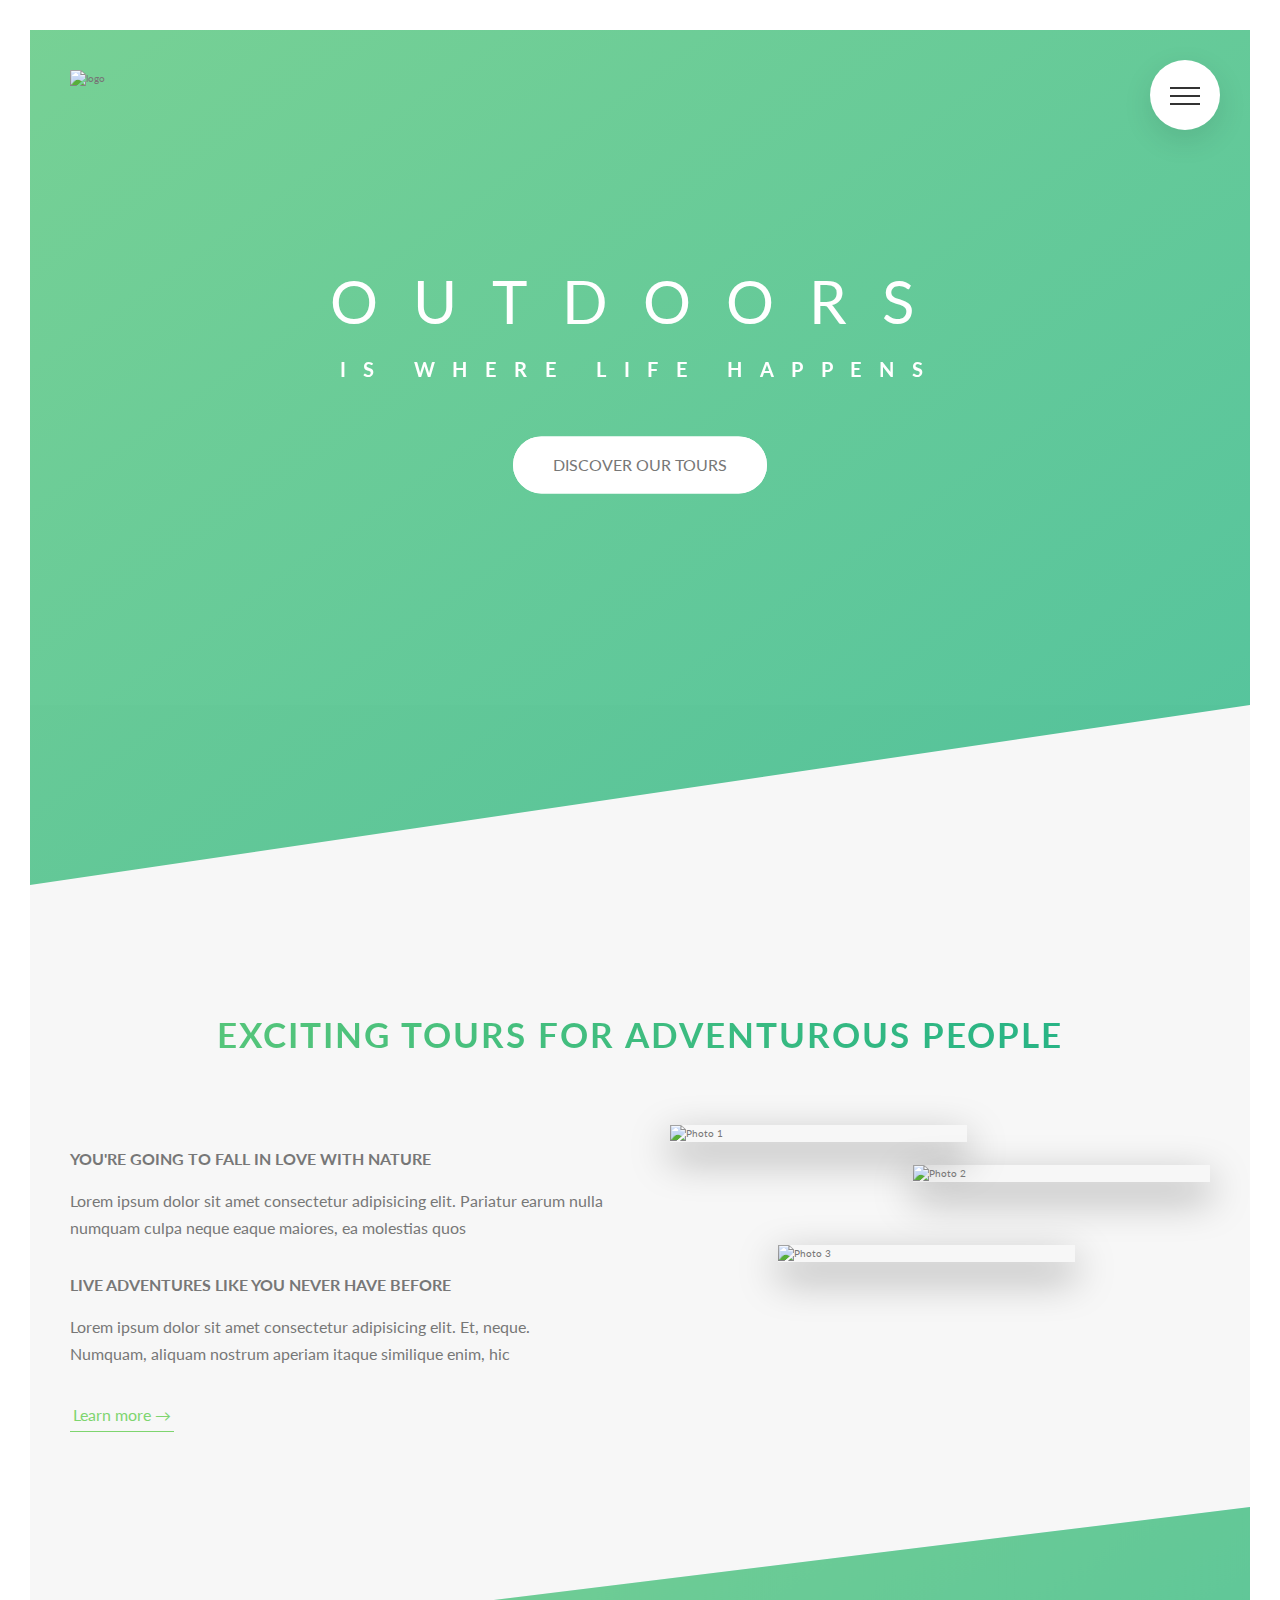
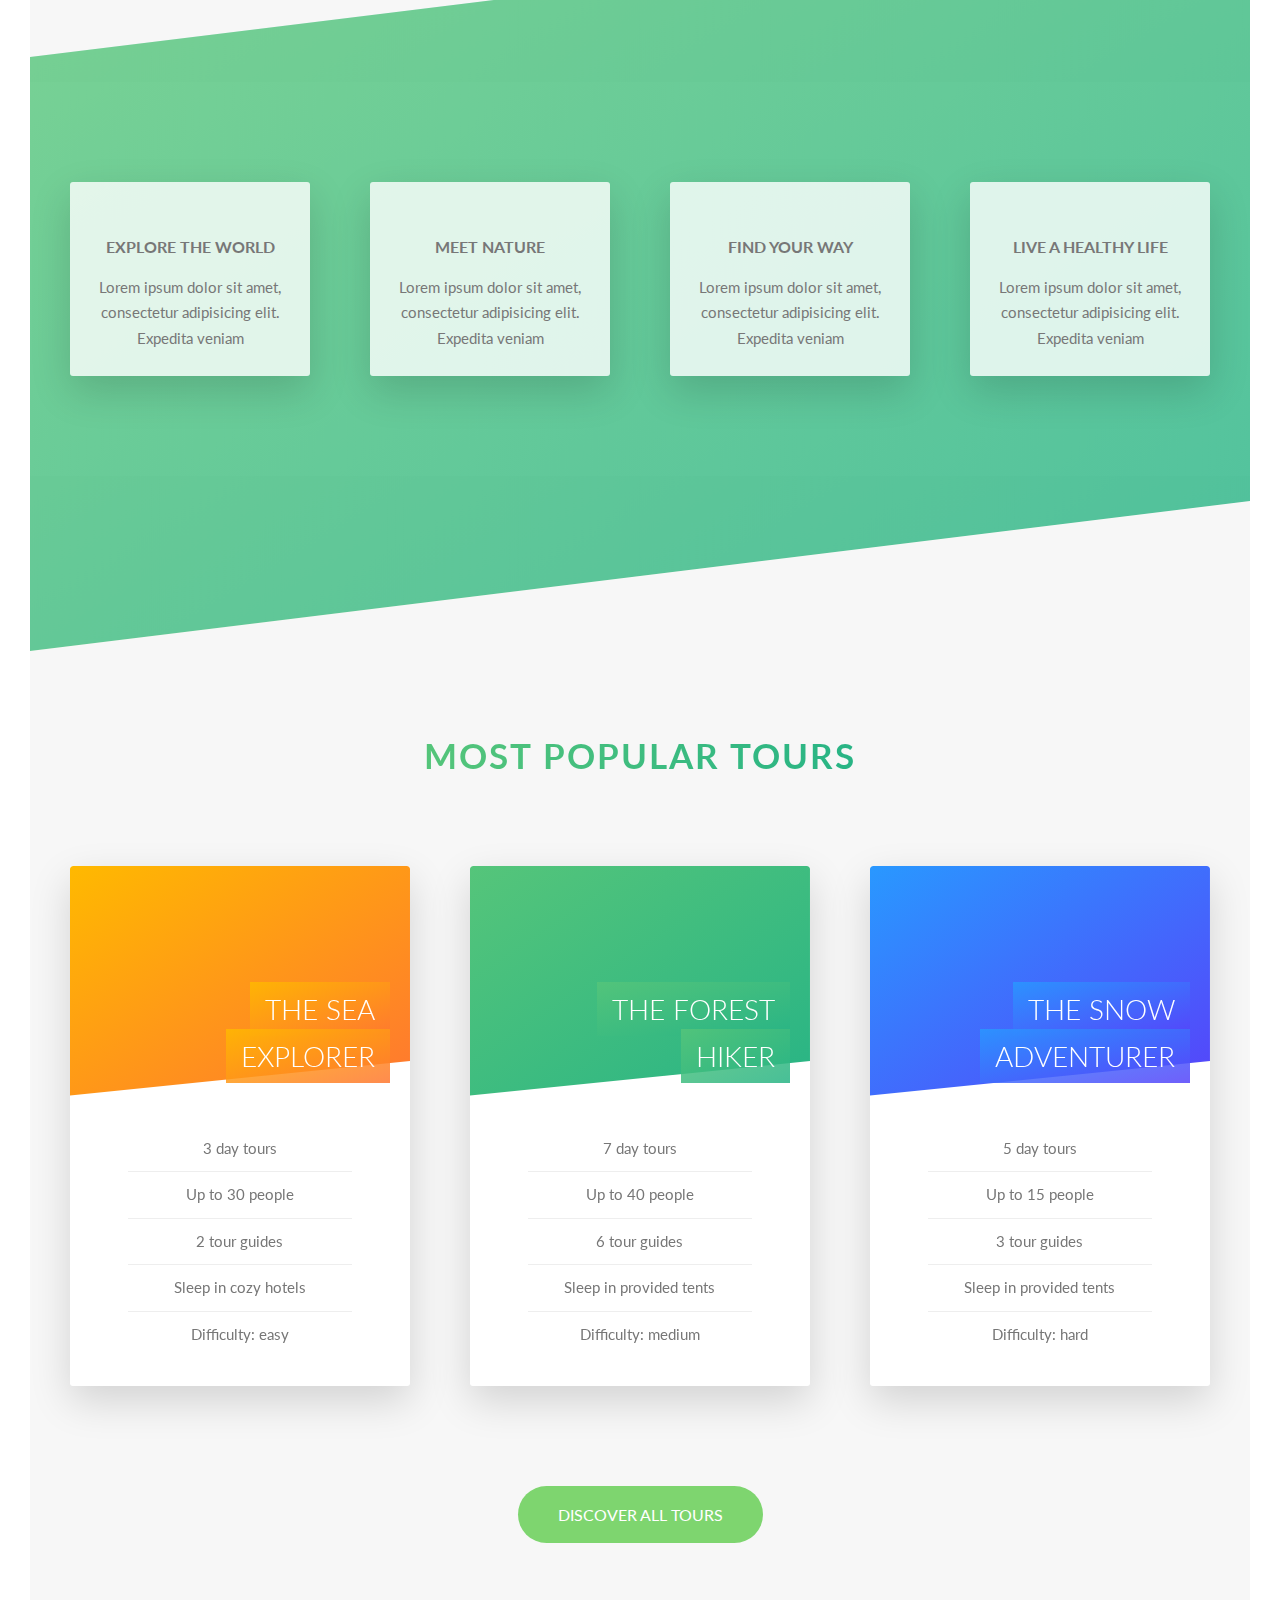
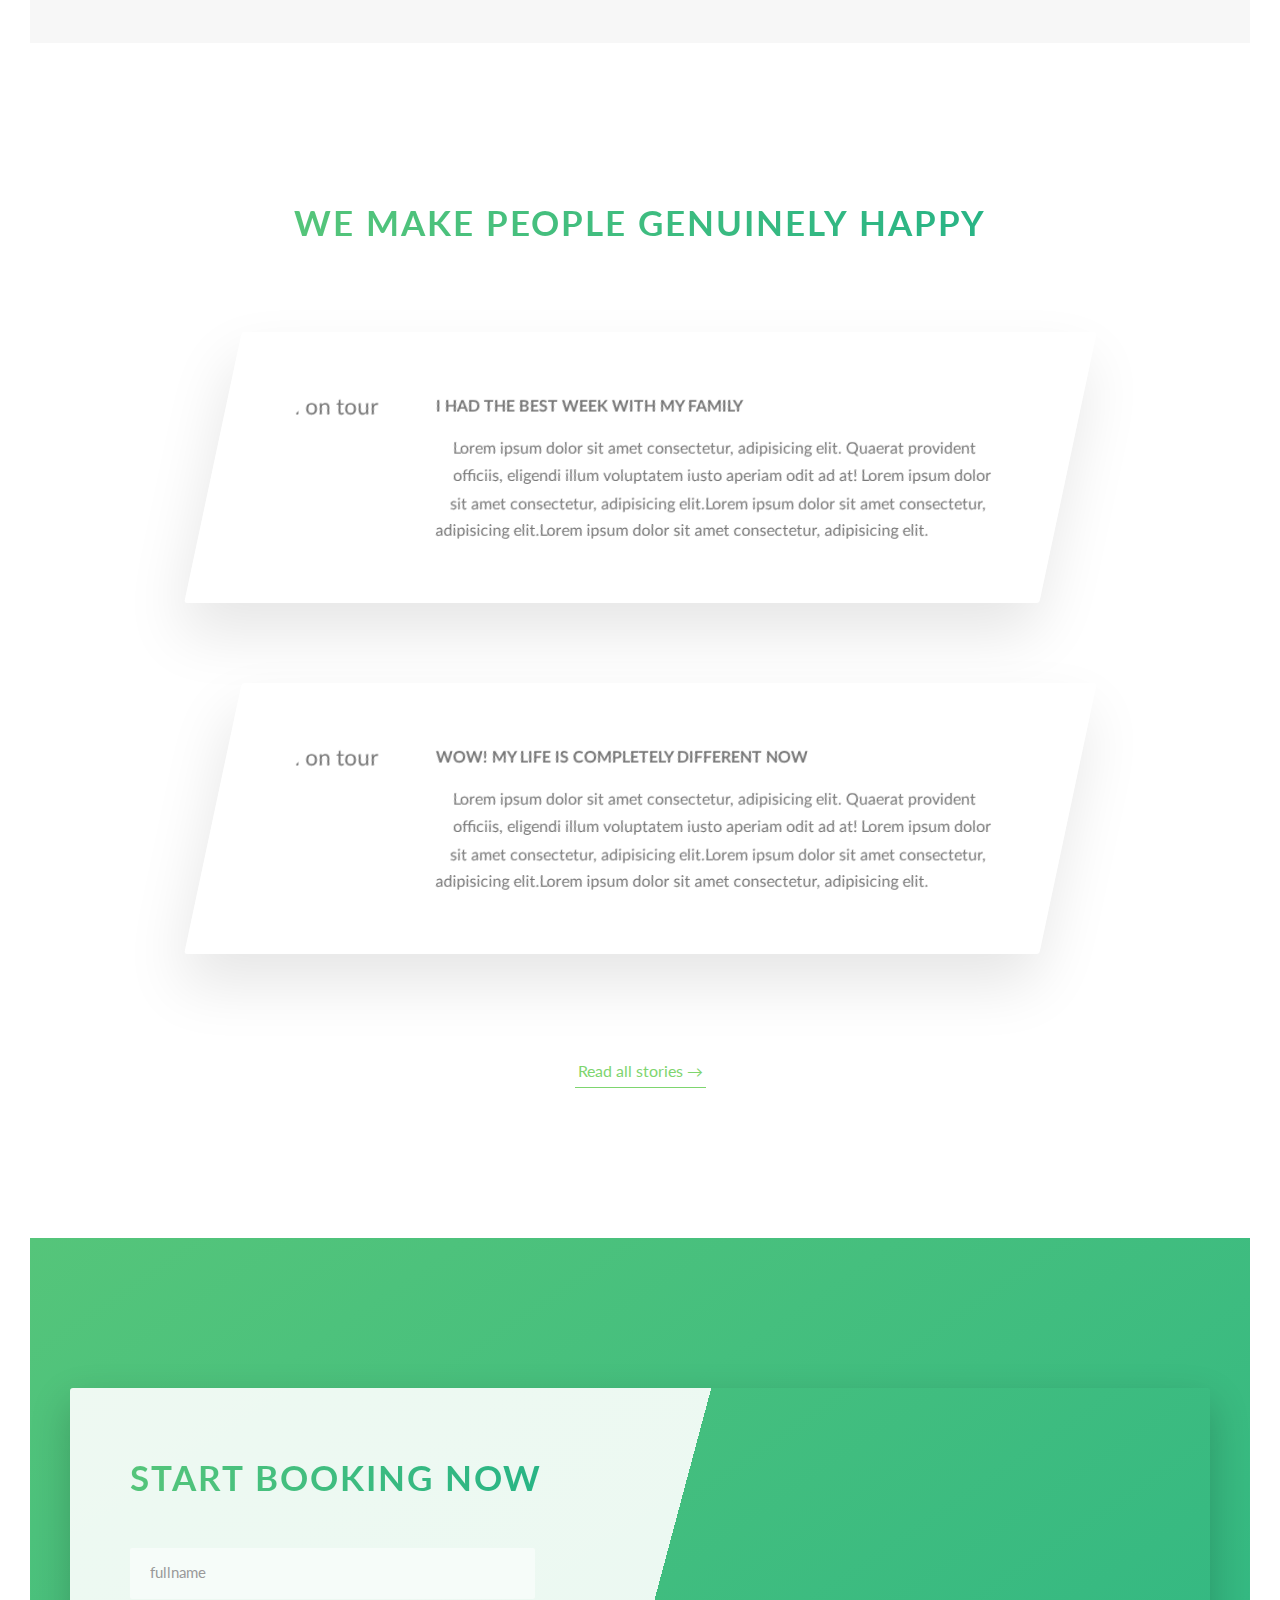
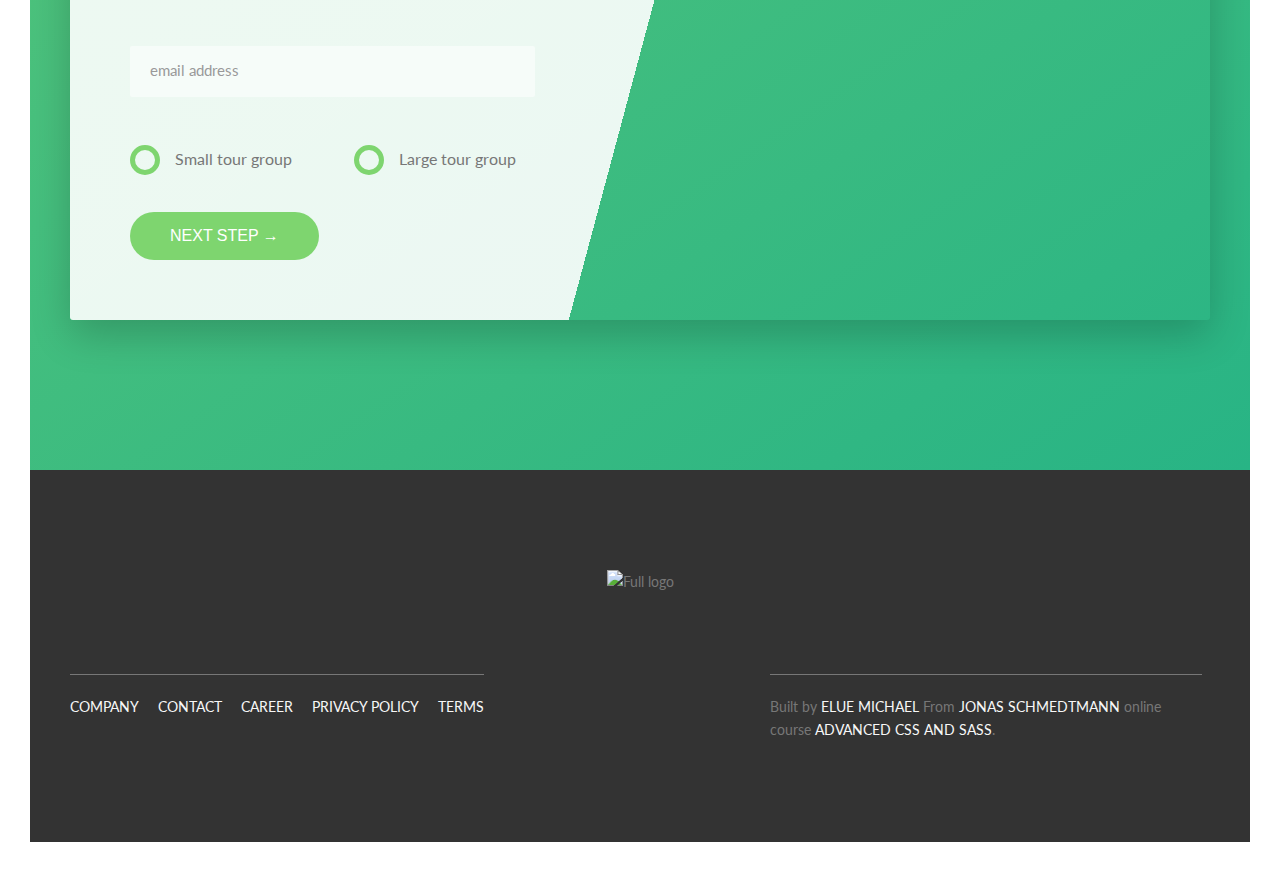
==== commit 6059228a: "Merge pull request #1 from MeekyBerry/responsive-image" ====
--- a/index.html
+++ b/index.html
@@ -77,9 +77,19 @@
           </div>
           <div class="col-1-of-2">
             <div class="composition">
-              <img src="./assets/images/nat-1.jpg" alt="Photo1" class="composition__photo composition__photo--p1" /><img
-                src="./assets/images/nat-2.jpg" alt="Photo 2" class="composition__photo composition__photo--p2" /><img
-                src="./assets/images/nat-3.jpg" alt="Photo 3" class="composition__photo composition__photo--p3" />
+              <!-- Resolution and Density switching (responsive image for html)-->
+              <!-- vw = imgwidth / max-width -->
+              <img srcset="./assets/images/nat-1.jpg 300w, ./assets/images/nat-1-large.jpg 1000w"
+                sizes="(max-width: 56.25em) 20vw, (max-width: 37.5em) 30vw, 300px" alt="Photo 1"
+                class="composition__photo composition__photo--p1" src="./assets/images/nat-1.jpg">
+
+              <img srcset="./assets/images/nat-2.jpg 300w, ./assets/images/nat-2-large.jpg 1000w"
+                sizes="(max-width: 56.25em) 20vw, (max-width: 37.5em) 30vw, 300px" alt="Photo 2"
+                class="composition__photo composition__photo--p2" src="./assets/images/nat-2.jpg">
+
+              <img srcset="./assets/images/nat-3.jpg 300w, ./assets/images/nat-3-large.jpg 1000w"
+                sizes="(max-width: 56.25em) 20vw, (max-width: 37.5em) 30vw, 300px" alt="Photo 3"
+                class="composition__photo composition__photo--p3" src="./assets/images/nat-3.jpg">
             </div>
           </div>
         </div>
@@ -329,7 +339,14 @@
 
     <footer class="footer">
       <div class="footer__logo-box">
-        <img src="./assets/images/logo-green-2x.png" alt="Full logo" class="footer__logo">
+        <!-- Art Direction (responsive image in html)-->
+        <picture class="footer__logo">
+          <source srcset="./assets/images/logo-green-small-1x.png 1x, ./assets/images/logo-green-small-2x.png 2x"
+            media="(max-width: 37.5em)">
+          <img srcset="./assets/images/logo-green-1x.png 1x, ./assets/images/logo-green-2x.png 2x" alt="Full logo"
+            src="./assets/images/logo-green-2x.png">
+        </picture>
+
       </div>
 
       <div class="row">
--- a/assets/sass/main.css
+++ b/assets/sass/main.css
@@ -196,9 +196,19 @@
 .u-margin-bottom-big {
   margin-bottom: 8rem !important;
 }
+@media (max-width: 56.25em) {
+  .u-margin-bottom-big {
+    margin-top: 5rem !important;
+  }
+}
 
 .u-margin-bottom-medium {
   margin-bottom: 4rem !important;
+}
+@media (max-width: 56.25em) {
+  .u-margin-bottom-medium {
+    margin-top: 4rem !important;
+  }
 }
 
 .u-margin-bottom-small {
@@ -303,19 +313,46 @@
   position: absolute;
   transition: all 0.2s;
   outline-offset: 1rem;
-  z-index: 999;
+}
+@media (max-width: 56.25em) {
+  .composition__photo {
+    float: left;
+    position: relative;
+    width: 33.333333%;
+    box-shadow: 0 1.5rem 3rem rgba(0, 0, 0, 0.2);
+  }
 }
 .composition__photo--p1 {
   left: 0;
   top: -2rem;
 }
+@media (max-width: 56.25em) {
+  .composition__photo--p1 {
+    top: 0;
+    transform: scale(1.2);
+  }
+}
 .composition__photo--p2 {
   right: 0;
   top: 2rem;
 }
+@media (max-width: 56.25em) {
+  .composition__photo--p2 {
+    top: -1rem;
+    transform: scale(1.3);
+    z-index: 1;
+  }
+}
 .composition__photo--p3 {
   left: 20%;
   top: 10rem;
+}
+@media (max-width: 56.25em) {
+  .composition__photo--p3 {
+    top: 1rem;
+    left: 0;
+    transform: scale(1.1);
+  }
 }
 .composition__photo:hover {
   outline: 1rem solid #7ed56f;
@@ -336,6 +373,13 @@
   box-shadow: 0 1.5rem 4rem rgba(0, 0, 0, 0.15);
   transition: transform 0.3s;
 }
+@media (max-width: 56.25em) {
+  .feature__box {
+    padding: 2rem;
+    max-width: 50rem;
+    margin: 0 auto;
+  }
+}
 .feature__box--icon {
   font-size: 6rem;
   margin-bottom: 0.5rem;
@@ -344,6 +388,11 @@
   -webkit-background-clip: text;
           background-clip: text;
   color: transparent;
+}
+@media (max-width: 56.25em) {
+  .feature__box--icon {
+    margin-bottom: 0;
+  }
 }
 .feature__box:hover {
   transform: translateY(-1.5rem) scale(1.03);
@@ -468,6 +517,44 @@
   font-size: 6rem;
   font-weight: 100;
 }
+@media (max-width: 56.25em) {
+  .card {
+    height: auto;
+    border-radius: 3px;
+    background-color: #fff;
+    box-shadow: 0 1.5rem 4rem rgba(0, 0, 0, 0.15);
+  }
+  .card_side {
+    height: auto;
+    position: relative;
+    box-shadow: none;
+  }
+  .card_side--back {
+    transform: rotateY(0);
+    -webkit-clip-path: polygon(0 15%, 100% 0, 100% 100%, 0 100%);
+            clip-path: polygon(0 15%, 100% 0, 100% 100%, 0 100%);
+  }
+  .card:hover .card_side--front {
+    transform: rotateY(0);
+  }
+  .card__details {
+    padding: 1rem 3rem;
+  }
+  .card__cta {
+    position: relative;
+    top: 0;
+    left: 0;
+    transform: translate(0);
+    width: 100%;
+    padding: 7rem 4rem 4rem 4rem;
+  }
+  .card__price-box {
+    margin-bottom: 3rem;
+  }
+  .card__price-value {
+    font-size: 4rem;
+  }
+}
 
 .story {
   width: 75%;
@@ -475,10 +562,20 @@
   box-shadow: 0 3rem 6rem rgba(0, 0, 0, 0.1);
   background-color: rgba(255, 255, 255, 0.6);
   border-radius: 3px;
-  padding: 6rem;
+  padding: 6rem 6rem 6rem 9rem;
   font-size: 1.6rem;
-  padding-left: 6rem;
   transform: skewX(-12deg);
+}
+@media (max-width: 56.25em) {
+  .story {
+    width: 100%;
+    padding: 4rem 4rem 4rem 7rem;
+  }
+}
+@media (max-width: 37.5em) {
+  .story {
+    transform: skewX(0);
+  }
 }
 .story__shape {
   width: 15rem;
@@ -490,6 +587,11 @@
   transform: translateX(-3rem) skewX(12deg);
   position: relative;
 }
+@media (max-width: 37.5em) {
+  .story__shape {
+    transform: translateX(-3rem) skewX(0);
+  }
+}
 .story__img {
   height: 100%;
   transform: translateX(-4rem) scale(1.4);
@@ -498,6 +600,11 @@
 }
 .story__text {
   transform: skewX(12deg);
+}
+@media (max-width: 37.5em) {
+  .story__text {
+    transform: skewX(0);
+  }
 }
 .story__caption {
   position: absolute;
@@ -554,6 +661,11 @@
   display: block;
   transition: all 0.3s;
 }
+@media (max-width: 56.25em) {
+  .form__input {
+    width: 100%;
+  }
+}
 .form__input:focus {
   outline: none;
   box-shadow: 0 1rem 2rem rgba(0, 0, 0, 0.1);
@@ -590,6 +702,12 @@
 .form__radio-group {
   width: 49%;
   display: inline-block;
+}
+@media (max-width: 56.25em) {
+  .form__radio-group {
+    width: 100%;
+    margin-bottom: 2rem;
+  }
 }
 .form__radio-input {
   display: none;
@@ -669,6 +787,16 @@
   display: block;
   width: 100%;
 }
+@media (max-width: 75em) {
+  .popup__img {
+    height: 30rem;
+  }
+}
+@media (max-width: 56.25em) {
+  .popup__img {
+    height: 33rem;
+  }
+}
 .popup__close:link, .popup__close:visited {
   color: #777;
   position: absolute;
@@ -704,6 +832,12 @@
       -ms-hyphens: auto;
           hyphens: auto;
 }
+@media (max-width: 37.5em) {
+  .popup__text {
+    -moz-column-count: 3;
+         column-count: 3;
+  }
+}
 
 .navigation__checkbox {
   display: none;
@@ -848,12 +982,17 @@
 
 .header {
   height: 95vh;
-  background-image: linear-gradient(to right bottom, rgba(85, 197, 122, 0.8), rgba(40, 180, 133, 0.8)), url(../images/hero.jpg);
+  background-image: linear-gradient(to right bottom, rgba(85, 197, 122, 0.8), rgba(40, 180, 133, 0.8)), url(../images/hero-small.jpg);
   background-size: cover;
   background-position: top;
   position: relative;
   -webkit-clip-path: polygon(0 0, 100% 0, 100% 75vh, 0 100%);
           clip-path: polygon(0 0, 100% 0, 100% 75vh, 0 100%);
+}
+@media (-webkit-min-device-pixel-ratio: 2) and (min-width: 37.5em), (min-resolution: 192dpi) and (min-width: 37.5em), (min-width: 125em) {
+  .header {
+    background-image: linear-gradient(to right bottom, rgba(255, 185, 0, 0.8), rgba(255, 119, 48, 0.8)), url(../images/hero.jpg);
+  }
 }
 @media (max-width: 37.5em) {
   .header {
@@ -1029,7 +1168,7 @@
 }
 @media (max-width: 56.25em) {
   .section-features {
-    padding: 15rem 0;
+    padding: 10rem 0;
   }
 }
 
@@ -1060,7 +1199,7 @@
 }
 @media (max-width: 56.25em) {
   .section-book {
-    padding: 10rem 0;
+    padding: 15rem;
   }
 }
 
@@ -1069,9 +1208,29 @@
   background-size: 100%;
   border-radius: 3px;
   box-shadow: 0 1.5rem 4rem rgba(0, 0, 0, 0.2);
-  height: 50rem;
+}
+@media (max-width: 75em) {
+  .book {
+    background-image: linear-gradient(105deg, rgba(255, 255, 255, 0.9) 0%, rgba(255, 255, 255, 0.9) 65%, transparent 65%), url(../images/nat-10.jpg);
+    background-size: cover;
+  }
+}
+@media (max-width: 56.25em) {
+  .book {
+    background-image: linear-gradient(to right, rgba(255, 255, 255, 0.9) 0%, rgba(255, 255, 255, 0.9) 100%), url(../images/nat-10.jpg);
+  }
 }
 .book__form {
   padding: 6rem;
   width: 50%;
+}
+@media (max-width: 75em) {
+  .book__form {
+    width: 65%;
+  }
+}
+@media (max-width: 56.25em) {
+  .book__form {
+    width: 100%;
+  }
 }/*# sourceMappingURL=main.css.map */